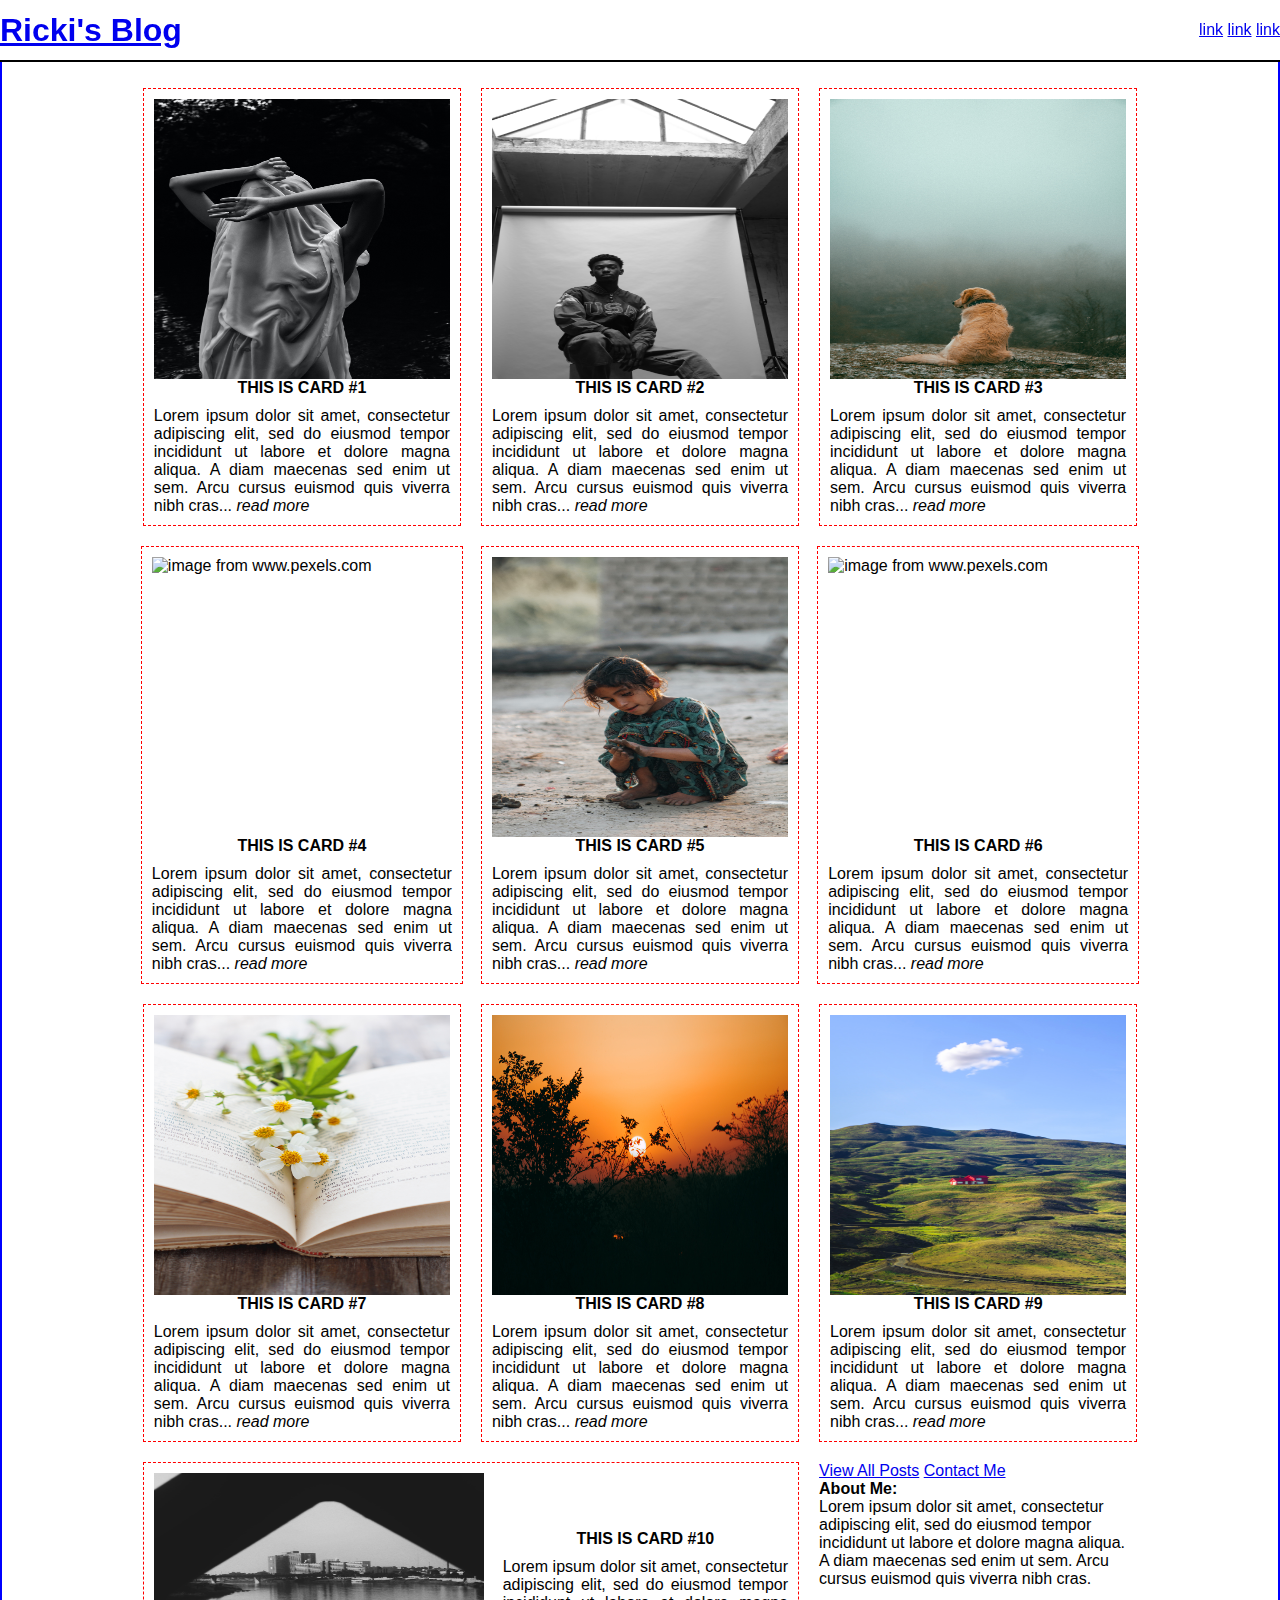
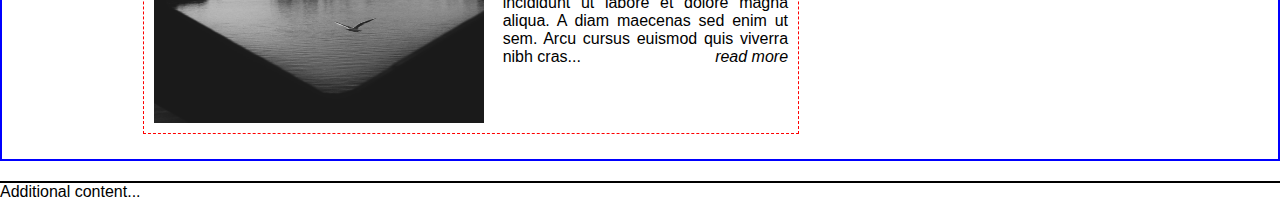
==== index.html @ a2100064 "updated responsive design of home" ====
<!DOCTYPE html>
<html lang="en">
    <head>
        <meta charset="UTF-8">
        <meta name="viewport" content="width=device-width, initial-scale=1.0">
        <title>Home | Ricki's Blog</title>
        <link rel="stylesheet" href="./css/mainStyles.css">
        <link rel="stylesheet" href="./css/homeStyles.css">
    </head>
    <body>
        <div class="top-container">
            <div class="title">
                <h1><a href="#">Ricki's Blog</a></h1>    
            </div>
            <div class="header-links">
                <a href="#">link</a>
                <a href="#">link</a>
                <a href="#">link</a>                
            </div>
        </div>
        <div class="middle-container">
            <div class="blog-cards">
                <div class="card">
                    <img class="card-img" src="./imgs/pexels-img1.jpg" alt="image from www.pexels.com">
                    <p class="card-header">This is card #1</p>
                    <p class="card-description">
                        Lorem ipsum dolor sit amet, consectetur adipiscing elit, 
                        sed do eiusmod tempor incididunt ut labore et dolore magna aliqua. 
                        A diam maecenas sed enim ut sem. Arcu cursus euismod quis viverra nibh cras...
                        <span><a href="./pages/post.html">read more</a></span>
                    </p>
                </div>
                <div class="card">
                    <img class="card-img" src="./imgs/pexels-img2.jpg" alt="image from www.pexels.com">
                    <p class="card-header">This is card #2</p>
                    <p class="card-description">
                        Lorem ipsum dolor sit amet, consectetur adipiscing elit, 
                        sed do eiusmod tempor incididunt ut labore et dolore magna aliqua. 
                        A diam maecenas sed enim ut sem. Arcu cursus euismod quis viverra nibh cras...
                        <span><a href="./pages/post.html">read more</a></span>
                    </p>
                </div>
                <div class="card">
                    <img class="card-img" src="./imgs/pexels-img3.jpg" alt="image from www.pexels.com">
                    <p class="card-header">This is card #3</p>
                    <p class="card-description">
                        Lorem ipsum dolor sit amet, consectetur adipiscing elit, 
                        sed do eiusmod tempor incididunt ut labore et dolore magna aliqua. 
                        A diam maecenas sed enim ut sem. Arcu cursus euismod quis viverra nibh cras...
                        <span><a href="./pages/post.html">read more</a></span>
                    </p>
                </div>
                <div class="card">
                    <img class="card-img" src="./imgs/pexels-img4.jpg" alt="image from www.pexels.com">
                    <p class="card-header">This is card #4</p>
                    <p class="card-description">
                        Lorem ipsum dolor sit amet, consectetur adipiscing elit, 
                        sed do eiusmod tempor incididunt ut labore et dolore magna aliqua. 
                        A diam maecenas sed enim ut sem. Arcu cursus euismod quis viverra nibh cras...
                        <span><a href="./pages/post.html">read more</a></span>
                    </p>
                </div>
                <div class="card">
                    <img class="card-img" src="./imgs/pexels-img5.jpg" alt="image from www.pexels.com">
                    <p class="card-header">This is card #5</p>
                    <p class="card-description">
                        Lorem ipsum dolor sit amet, consectetur adipiscing elit, 
                        sed do eiusmod tempor incididunt ut labore et dolore magna aliqua. 
                        A diam maecenas sed enim ut sem. Arcu cursus euismod quis viverra nibh cras...
                        <span><a href="./pages/post.html">read more</a></span>
                    </p>
                </div>
                <div class="card">
                    <img class="card-img" src="./imgs/pexels-img6.jpg" alt="image from www.pexels.com">
                    <p class="card-header">This is card #6</p>
                    <p class="card-description">
                        Lorem ipsum dolor sit amet, consectetur adipiscing elit, 
                        sed do eiusmod tempor incididunt ut labore et dolore magna aliqua. 
                        A diam maecenas sed enim ut sem. Arcu cursus euismod quis viverra nibh cras...
                        <span><a href="./pages/post.html">read more</a></span>
                    </p>
                </div>
                <div class="card">
                    <img class="card-img" src="./imgs/pexels-img7.jpg" alt="image from www.pexels.com">
                    <p class="card-header">This is card #7</p>
                    <p class="card-description">
                        Lorem ipsum dolor sit amet, consectetur adipiscing elit, 
                        sed do eiusmod tempor incididunt ut labore et dolore magna aliqua. 
                        A diam maecenas sed enim ut sem. Arcu cursus euismod quis viverra nibh cras...
                        <span><a href="./pages/post.html">read more</a></span>
                    </p>
                </div>
                <div class="card">
                    <img class="card-img" src="./imgs/pexels-img8.jpg" alt="image from www.pexels.com">
                    <p class="card-header">This is card #8</p>
                    <p class="card-description">
                        Lorem ipsum dolor sit amet, consectetur adipiscing elit, 
                        sed do eiusmod tempor incididunt ut labore et dolore magna aliqua. 
                        A diam maecenas sed enim ut sem. Arcu cursus euismod quis viverra nibh cras...
                        <span><a href="./pages/post.html">read more</a></span>
                    </p>
                </div>
                <div class="card">
                    <img class="card-img" src="./imgs/pexels-img9.jpg" alt="image from www.pexels.com">
                    <p class="card-header">This is card #9</p>
                    <p class="card-description">
                        Lorem ipsum dolor sit amet, consectetur adipiscing elit, 
                        sed do eiusmod tempor incididunt ut labore et dolore magna aliqua. 
                        A diam maecenas sed enim ut sem. Arcu cursus euismod quis viverra nibh cras...
                        <span><a href="./pages/post.html">read more</a></span>
                    </p>
                </div>
                <div class="card card-ten">
                    <img class="card-img card-img-ten" src="./imgs/pexels-img10.jpg" alt="image from www.pexels.com">
                    <div class="card-ten-content">
                        <p class="card-header">This is card #10</p>
                        <p class="card-description">
                            Lorem ipsum dolor sit amet, consectetur adipiscing elit, 
                            sed do eiusmod tempor incididunt ut labore et dolore magna aliqua. 
                            A diam maecenas sed enim ut sem. Arcu cursus euismod quis viverra nibh cras...
                            <span><a href="./pages/post.html">read more</a></span>
                        </p>
                    </div>
                </div>
                <div class="more-card">
                    <a href="#">View All Posts</a>
                    <a href="#">Contact Me</a>
                    <h4>About Me:</h4>
                    <p class="about">
                        Lorem ipsum dolor sit amet, consectetur adipiscing elit, 
                        sed do eiusmod tempor incididunt ut labore et dolore magna aliqua. 
                        A diam maecenas sed enim ut sem. Arcu cursus euismod quis viverra nibh cras.
                    </p>
                </div>
            </div>
        </div>
        <div class="bottom-container">
            Additional content...
        </div>
    </body>
</html>
---- css/mainStyles.css ----
* {
    margin: 0;
    padding: 0;
    font-family: Verdana, Geneva, Tahoma, sans-serif;
}

.top-container {
    border-bottom: 2px solid black;

    display: flex;
    align-items: center;
    justify-content: space-between;

    width: 100%;
    height: 60px;

    background-color: white;

    position: fixed;
}

.middle-container {
    padding: 60px 0 20px 0;
}

.bottom-container {
    border-top: 2px solid black;
}
---- css/homeStyles.css ----
.blog-cards {
    border: 2px solid blue;

    display: grid;
    grid-template-columns: repeat(3, 1fr);
    justify-items: center;
    gap: 20px;
    padding: 2% 11%;
}

.card {
    border: 1px dashed red;

    padding: 10px;

    display: flex;
    flex-direction: column;
    justify-content: space-around;
    align-items: center;
    /* width: 100%;
    height: 100%; */
    overflow: hidden;
}

.card-img {
    width: 300px;
    height: 280px;
    overflow: hidden;
    max-width: 100%;
}

.card .card-header {
    font-weight: bold;
    text-transform: uppercase;
    text-align: center;
    margin-bottom: 10px;
}

.card .card-description {
    text-align: justify;
}

.card-ten {
    flex-direction: row;
    grid-column: span 2;
    align-items: center;
    justify-content: space-between;

    height: auto;
    padding: 10px;
}

.card-ten-content {
    width: 45%;
    text-align: justify;
}

.card-ten-content .card-description span {
    float: right;
    text-decoration: none;
}

.card .card-description span a:link {
    text-decoration: none;
    font-style: italic;
    color: black;
}

.card .card-description span a:visited {
    color: black;
}

.card .card-description span a:hover {
    color: red;
}

.card-img-ten {
    height: 250px;
    width: 52%;
}

/* MEDIUM */

@media (max-width: 900px) {
    .blog-cards {
        grid-template-columns: repeat(2, 1fr);
    }
    .card-ten {
        grid-column: auto;
        flex-direction: column;
    }
    .card-ten-content {
        width: auto;
    }
    .card-ten-content .card-description span {
        float: none;
    }
    .card-img-ten {
        width: 300px;
        height: 280px;
        overflow: hidden;
        max-width: 100%;
    }
}

/* SMALL */

@media (max-width: 600px) {
    .blog-cards {
        grid-template-columns: 1fr;
    }
}

@media (max-width: 600px) {
    .blog-cards > .card {
        grid-column: span 1;
    }
}
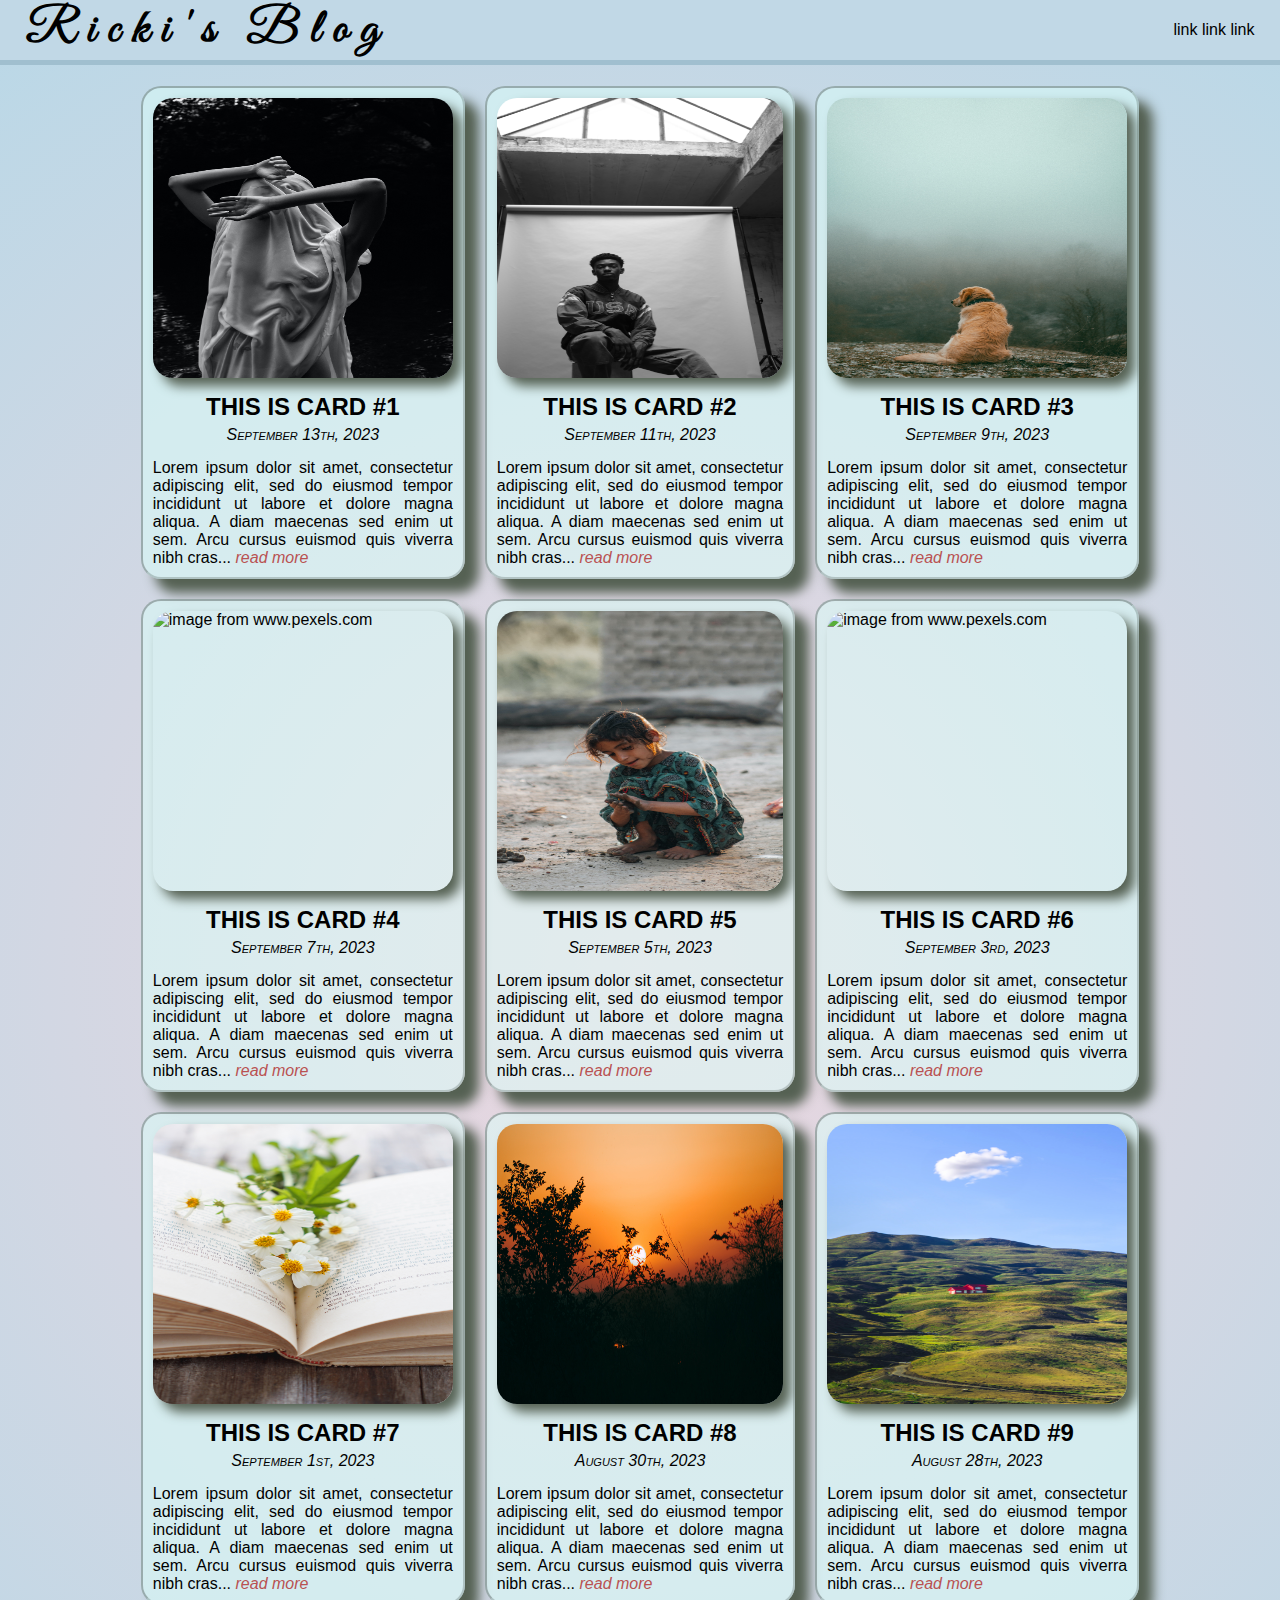
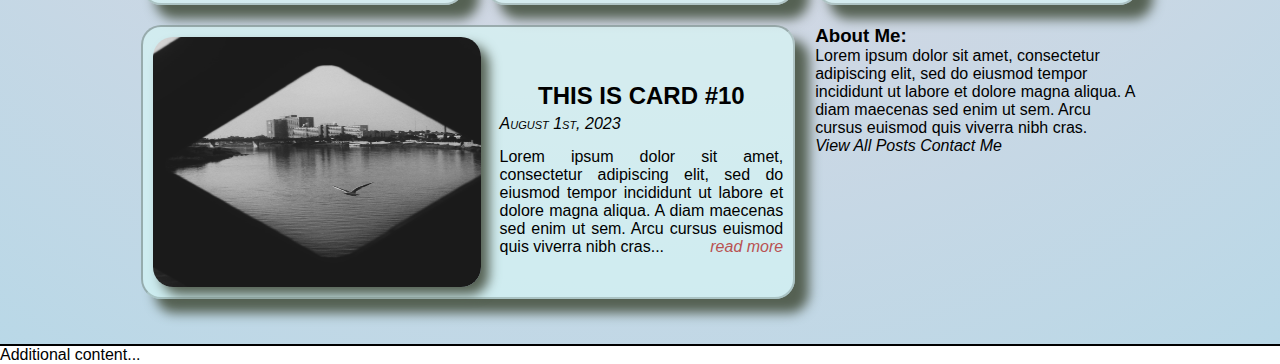
==== commit e094729f: "updated home style" ====
--- a/index.html
+++ b/index.html
@@ -6,6 +6,10 @@
         <title>Home | Ricki's Blog</title>
         <link rel="stylesheet" href="./css/mainStyles.css">
         <link rel="stylesheet" href="./css/homeStyles.css">
+
+        <link rel="preconnect" href="https://fonts.googleapis.com">
+        <link rel="preconnect" href="https://fonts.gstatic.com" crossorigin>
+        <link href="https://fonts.googleapis.com/css2?family=Great+Vibes&family=Handjet:wght@200&display=swap" rel="stylesheet">
     </head>
     <body>
         <div class="top-container">
@@ -22,7 +26,8 @@
             <div class="blog-cards">
                 <div class="card">
                     <img class="card-img" src="./imgs/pexels-img1.jpg" alt="image from www.pexels.com">
-                    <p class="card-header">This is card #1</p>
+                    <h2 class="card-header">This is card #1</h2>
+                    <h3 class="card-date">September 13th, 2023</h3>
                     <p class="card-description">
                         Lorem ipsum dolor sit amet, consectetur adipiscing elit, 
                         sed do eiusmod tempor incididunt ut labore et dolore magna aliqua. 
@@ -32,7 +37,8 @@
                 </div>
                 <div class="card">
                     <img class="card-img" src="./imgs/pexels-img2.jpg" alt="image from www.pexels.com">
-                    <p class="card-header">This is card #2</p>
+                    <h2 class="card-header">This is card #2</h2>
+                    <h3 class="card-date">September 11th, 2023</h3>
                     <p class="card-description">
                         Lorem ipsum dolor sit amet, consectetur adipiscing elit, 
                         sed do eiusmod tempor incididunt ut labore et dolore magna aliqua. 
@@ -42,7 +48,8 @@
                 </div>
                 <div class="card">
                     <img class="card-img" src="./imgs/pexels-img3.jpg" alt="image from www.pexels.com">
-                    <p class="card-header">This is card #3</p>
+                    <h2 class="card-header">This is card #3</h2>
+                    <h3 class="card-date">September 9th, 2023</h3>
                     <p class="card-description">
                         Lorem ipsum dolor sit amet, consectetur adipiscing elit, 
                         sed do eiusmod tempor incididunt ut labore et dolore magna aliqua. 
@@ -52,7 +59,8 @@
                 </div>
                 <div class="card">
                     <img class="card-img" src="./imgs/pexels-img4.jpg" alt="image from www.pexels.com">
-                    <p class="card-header">This is card #4</p>
+                    <h2 class="card-header">This is card #4</h2>
+                    <h3 class="card-date">September 7th, 2023</h3>
                     <p class="card-description">
                         Lorem ipsum dolor sit amet, consectetur adipiscing elit, 
                         sed do eiusmod tempor incididunt ut labore et dolore magna aliqua. 
@@ -62,7 +70,8 @@
                 </div>
                 <div class="card">
                     <img class="card-img" src="./imgs/pexels-img5.jpg" alt="image from www.pexels.com">
-                    <p class="card-header">This is card #5</p>
+                    <h2 class="card-header">This is card #5</h2>
+                    <h3 class="card-date">September 5th, 2023</h3>
                     <p class="card-description">
                         Lorem ipsum dolor sit amet, consectetur adipiscing elit, 
                         sed do eiusmod tempor incididunt ut labore et dolore magna aliqua. 
@@ -72,7 +81,8 @@
                 </div>
                 <div class="card">
                     <img class="card-img" src="./imgs/pexels-img6.jpg" alt="image from www.pexels.com">
-                    <p class="card-header">This is card #6</p>
+                    <h2 class="card-header">This is card #6</h2>
+                    <h3 class="card-date">September 3rd, 2023</h3>
                     <p class="card-description">
                         Lorem ipsum dolor sit amet, consectetur adipiscing elit, 
                         sed do eiusmod tempor incididunt ut labore et dolore magna aliqua. 
@@ -82,7 +92,8 @@
                 </div>
                 <div class="card">
                     <img class="card-img" src="./imgs/pexels-img7.jpg" alt="image from www.pexels.com">
-                    <p class="card-header">This is card #7</p>
+                    <h2 class="card-header">This is card #7</h2>
+                    <h3 class="card-date">September 1st, 2023</h3>
                     <p class="card-description">
                         Lorem ipsum dolor sit amet, consectetur adipiscing elit, 
                         sed do eiusmod tempor incididunt ut labore et dolore magna aliqua. 
@@ -92,7 +103,8 @@
                 </div>
                 <div class="card">
                     <img class="card-img" src="./imgs/pexels-img8.jpg" alt="image from www.pexels.com">
-                    <p class="card-header">This is card #8</p>
+                    <h2 class="card-header">This is card #8</h2>
+                    <h3 class="card-date">August 30th, 2023</h3>
                     <p class="card-description">
                         Lorem ipsum dolor sit amet, consectetur adipiscing elit, 
                         sed do eiusmod tempor incididunt ut labore et dolore magna aliqua. 
@@ -102,7 +114,8 @@
                 </div>
                 <div class="card">
                     <img class="card-img" src="./imgs/pexels-img9.jpg" alt="image from www.pexels.com">
-                    <p class="card-header">This is card #9</p>
+                    <h2 class="card-header">This is card #9</h2>
+                    <h3 class="card-date">August 28th, 2023</h3>
                     <p class="card-description">
                         Lorem ipsum dolor sit amet, consectetur adipiscing elit, 
                         sed do eiusmod tempor incididunt ut labore et dolore magna aliqua. 
@@ -113,7 +126,8 @@
                 <div class="card card-ten">
                     <img class="card-img card-img-ten" src="./imgs/pexels-img10.jpg" alt="image from www.pexels.com">
                     <div class="card-ten-content">
-                        <p class="card-header">This is card #10</p>
+                        <h2 class="card-header">This is card #10</h2>
+                        <h3 class="card-date">August 1st, 2023</h3>
                         <p class="card-description">
                             Lorem ipsum dolor sit amet, consectetur adipiscing elit, 
                             sed do eiusmod tempor incididunt ut labore et dolore magna aliqua. 
@@ -123,14 +137,16 @@
                     </div>
                 </div>
                 <div class="more-card">
-                    <a href="#">View All Posts</a>
-                    <a href="#">Contact Me</a>
-                    <h4>About Me:</h4>
+                    <h3>About Me:</h3>
                     <p class="about">
                         Lorem ipsum dolor sit amet, consectetur adipiscing elit, 
                         sed do eiusmod tempor incididunt ut labore et dolore magna aliqua. 
                         A diam maecenas sed enim ut sem. Arcu cursus euismod quis viverra nibh cras.
                     </p>
+                    <div class="more-btns">
+                        <a href="#">View All Posts</a>
+                        <a href="#">Contact Me</a>                         
+                    </div>
                 </div>
             </div>
         </div>
--- a/css/mainStyles.css
+++ b/css/mainStyles.css
@@ -5,7 +5,7 @@
 }
 
 .top-container {
-    border-bottom: 2px solid black;
+    border-bottom: 5px solid rgb(160 191 207);
 
     display: flex;
     align-items: center;
@@ -14,9 +14,33 @@
     width: 100%;
     height: 60px;
 
-    background-color: white;
+    background-color: rgb(193 216 230);
+    /* background-color: rgb(160 191 207); */
 
     position: fixed;
+}
+
+.top-container a {
+    color: black;
+    text-decoration: none;
+}
+
+.title a {
+    font-family: 'Great Vibes', cursive;
+    letter-spacing: 12px;
+    font-size: 3rem;
+}
+
+.title {
+    margin-left: 2%;
+}
+
+.header-links {
+    margin-right: 2%;
+}
+
+.top-container a:hover {
+    color: red;
 }
 
 .middle-container {
--- a/css/homeStyles.css
+++ b/css/homeStyles.css
@@ -1,6 +1,8 @@
+.middle-container {
+    background: radial-gradient(circle, rgba(236,214,223,1) 0%, rgba(185,216,231,1) 100%);
+}
+
 .blog-cards {
-    border: 2px solid blue;
-
     display: grid;
     grid-template-columns: repeat(3, 1fr);
     justify-items: center;
@@ -9,7 +11,10 @@
 }
 
 .card {
-    border: 1px dashed red;
+    border: 2px inset #4c5b5847;
+    box-shadow: 14px 14px 12px 0px rgb(85, 97, 83);
+    background-color: #dbfff985;
+    border-radius: 20px;
 
     padding: 10px;
 
@@ -19,7 +24,13 @@
     align-items: center;
     /* width: 100%;
     height: 100%; */
-    overflow: hidden;
+
+    transition: 1s;
+}
+
+.card:hover {
+    transform: scale(1.1);
+    z-index: 2;
 }
 
 .card-img {
@@ -27,20 +38,53 @@
     height: 280px;
     overflow: hidden;
     max-width: 100%;
+    border-radius: 20px;
+    box-shadow: 8px 8px 12px 0px rgb(85, 97, 83);
+
+    transition: 1s;
+}
+
+.card-img:hover {
+    transform: scale(1.2);
+    z-index: 2;
 }
 
 .card .card-header {
     font-weight: bold;
     text-transform: uppercase;
     text-align: center;
-    margin-bottom: 10px;
+    margin: 15px 0 5px;
+    font-size: 1.5em;
+}
+
+.card .card-date {
+    font-weight: normal;
+    font-variant: small-caps;
+    margin-bottom: 15px;
+    font-style: italic;
+    font-size: 1em;
 }
 
 .card .card-description {
     text-align: justify;
+
+    transition: 1s;
+}
+
+.card .card-description:hover {
+    transform: scale(1.2);
+    z-index: 2;
+
+    background-color: #4c5b58;
+    border-radius: 5px;
+    color: white;
+
+    padding: 5px;
 }
 
 .card-ten {
+    /* box-shadow: 14px 14px 12px 0px rgb(95, 137, 87); */
+
     flex-direction: row;
     grid-column: span 2;
     align-items: center;
@@ -63,11 +107,11 @@
 .card .card-description span a:link {
     text-decoration: none;
     font-style: italic;
-    color: black;
+    color: rgb(185, 82, 82);
 }
 
 .card .card-description span a:visited {
-    color: black;
+    color: rgb(190, 105, 105);
 }
 
 .card .card-description span a:hover {
@@ -77,6 +121,20 @@
 .card-img-ten {
     height: 250px;
     width: 52%;
+}
+
+.more-card a:link {
+    text-decoration: none;
+    font-style: italic;
+    color: black;
+}
+
+.more-card a:visited {
+    color: black;
+}
+
+.more-card a:hover {
+    color: red;
 }
 
 /* MEDIUM */
@@ -101,6 +159,9 @@
         overflow: hidden;
         max-width: 100%;
     }
+    .more-card {
+        grid-column: span 2;
+    }
 }
 
 /* SMALL */
@@ -109,10 +170,10 @@
     .blog-cards {
         grid-template-columns: 1fr;
     }
-}
-
-@media (max-width: 600px) {
     .blog-cards > .card {
         grid-column: span 1;
     }
+    .more-card {
+        grid-column: span 1;
+    }
 }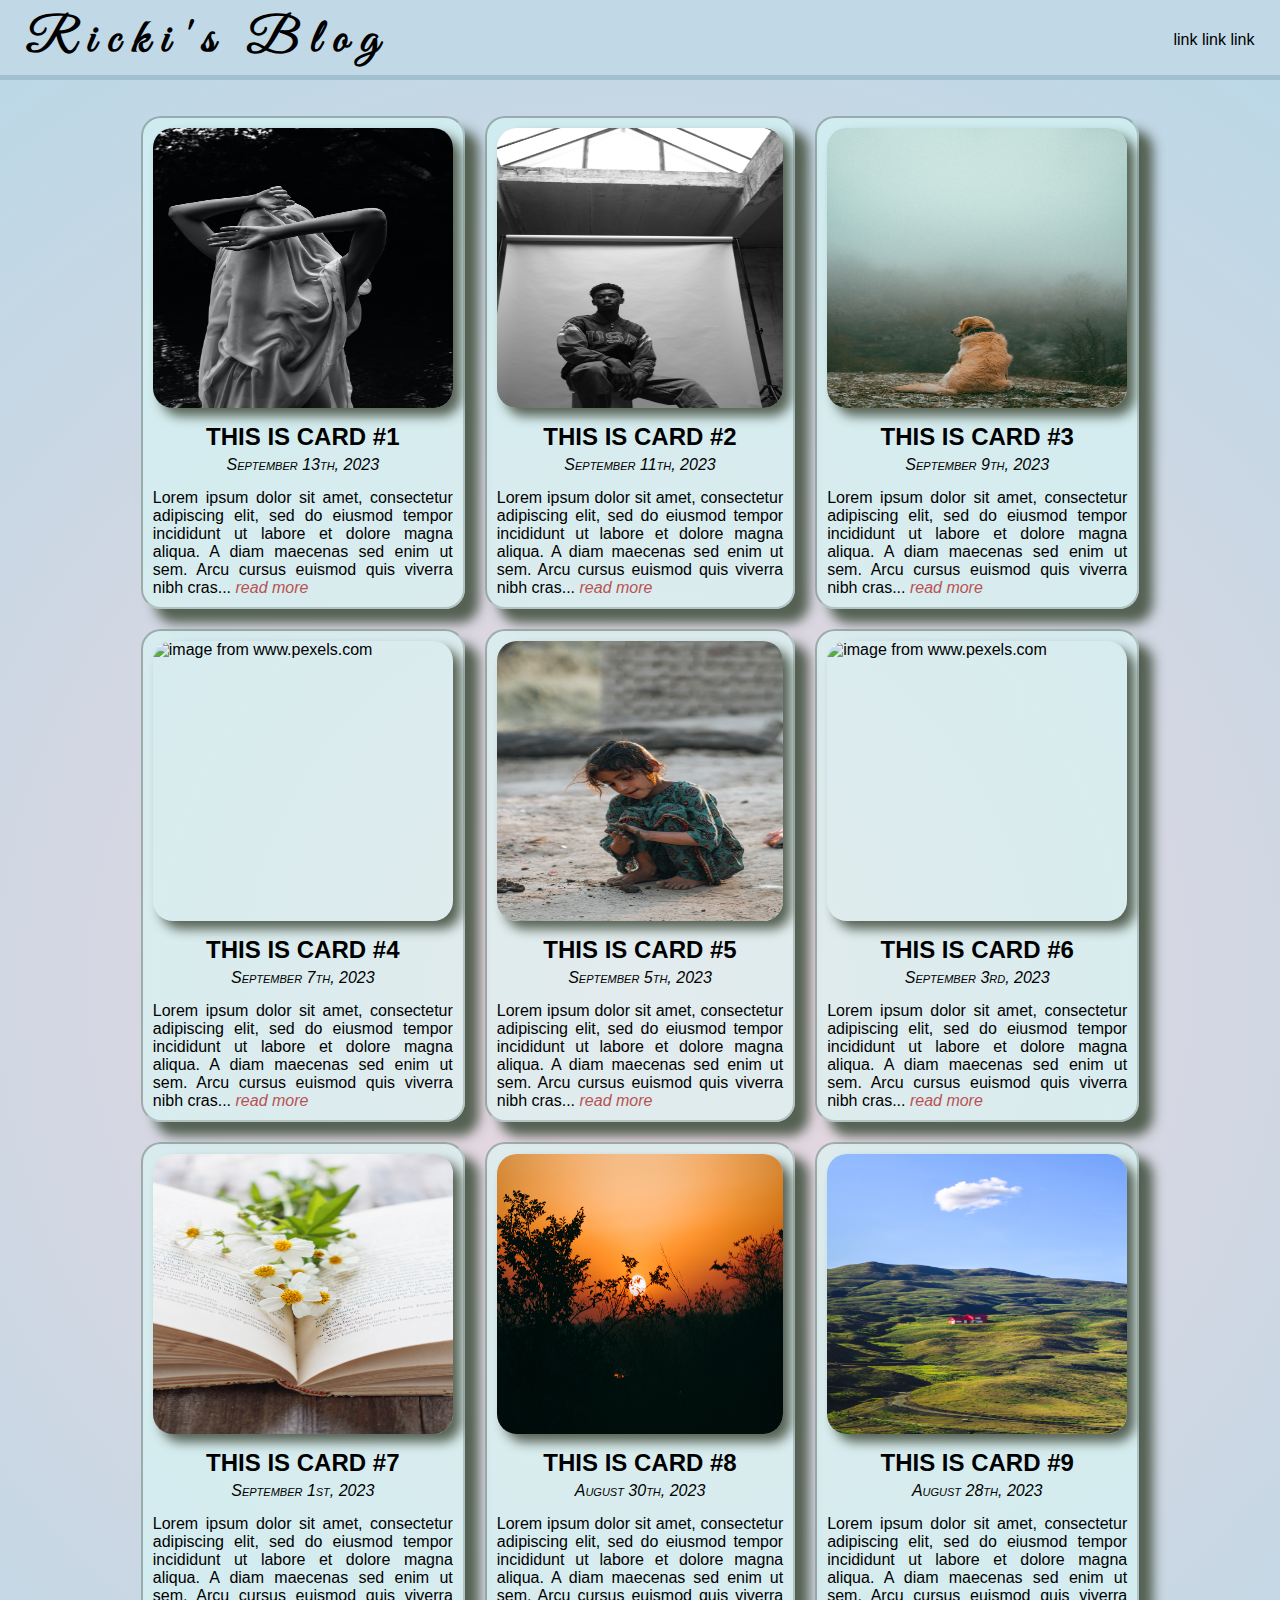
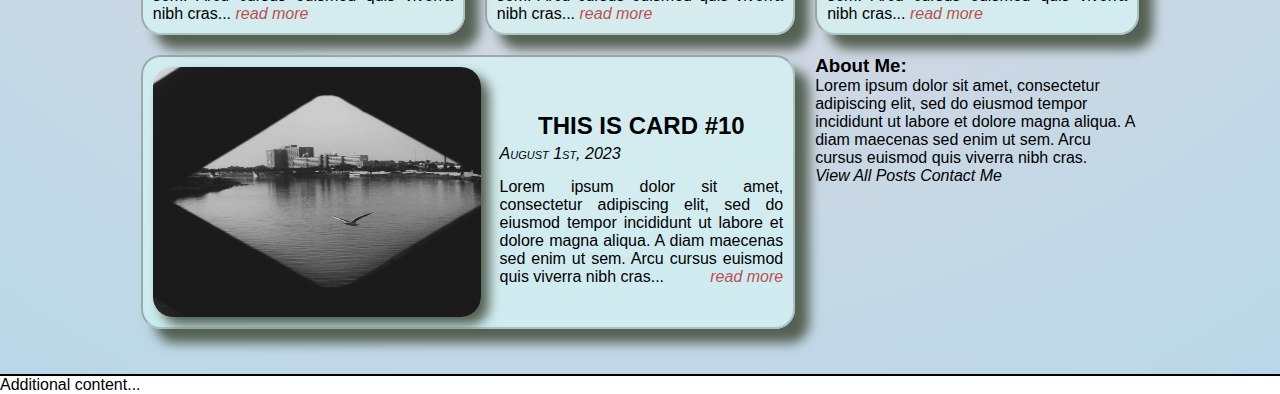
==== commit b09e72c3: "updated home styling" ====
--- a/index.html
+++ b/index.html
@@ -26,7 +26,7 @@
             <div class="blog-cards">
                 <div class="card">
                     <img class="card-img" src="./imgs/pexels-img1.jpg" alt="image from www.pexels.com">
-                    <h2 class="card-header">This is card #1</h2>
+                    <a href="./pages/post.html" class="card-header-link"><h2 class="card-header">This is card #1</h2></a>
                     <h3 class="card-date">September 13th, 2023</h3>
                     <p class="card-description">
                         Lorem ipsum dolor sit amet, consectetur adipiscing elit, 
@@ -37,7 +37,7 @@
                 </div>
                 <div class="card">
                     <img class="card-img" src="./imgs/pexels-img2.jpg" alt="image from www.pexels.com">
-                    <h2 class="card-header">This is card #2</h2>
+                    <a href="./pages/post.html" class="card-header-link"><h2 class="card-header">This is card #2</h2></a>
                     <h3 class="card-date">September 11th, 2023</h3>
                     <p class="card-description">
                         Lorem ipsum dolor sit amet, consectetur adipiscing elit, 
@@ -48,7 +48,7 @@
                 </div>
                 <div class="card">
                     <img class="card-img" src="./imgs/pexels-img3.jpg" alt="image from www.pexels.com">
-                    <h2 class="card-header">This is card #3</h2>
+                    <a href="./pages/post.html" class="card-header-link"><h2 class="card-header">This is card #3</h2></a>
                     <h3 class="card-date">September 9th, 2023</h3>
                     <p class="card-description">
                         Lorem ipsum dolor sit amet, consectetur adipiscing elit, 
@@ -59,7 +59,7 @@
                 </div>
                 <div class="card">
                     <img class="card-img" src="./imgs/pexels-img4.jpg" alt="image from www.pexels.com">
-                    <h2 class="card-header">This is card #4</h2>
+                    <a href="./pages/post.html" class="card-header-link"><h2 class="card-header">This is card #4</h2></a>
                     <h3 class="card-date">September 7th, 2023</h3>
                     <p class="card-description">
                         Lorem ipsum dolor sit amet, consectetur adipiscing elit, 
@@ -70,7 +70,7 @@
                 </div>
                 <div class="card">
                     <img class="card-img" src="./imgs/pexels-img5.jpg" alt="image from www.pexels.com">
-                    <h2 class="card-header">This is card #5</h2>
+                    <a href="./pages/post.html" class="card-header-link"><h2 class="card-header">This is card #5</h2></a>
                     <h3 class="card-date">September 5th, 2023</h3>
                     <p class="card-description">
                         Lorem ipsum dolor sit amet, consectetur adipiscing elit, 
@@ -81,7 +81,7 @@
                 </div>
                 <div class="card">
                     <img class="card-img" src="./imgs/pexels-img6.jpg" alt="image from www.pexels.com">
-                    <h2 class="card-header">This is card #6</h2>
+                    <a href="./pages/post.html" class="card-header-link"><h2 class="card-header">This is card #6</h2></a>
                     <h3 class="card-date">September 3rd, 2023</h3>
                     <p class="card-description">
                         Lorem ipsum dolor sit amet, consectetur adipiscing elit, 
@@ -92,7 +92,7 @@
                 </div>
                 <div class="card">
                     <img class="card-img" src="./imgs/pexels-img7.jpg" alt="image from www.pexels.com">
-                    <h2 class="card-header">This is card #7</h2>
+                    <a href="./pages/post.html" class="card-header-link"><h2 class="card-header">This is card #7</h2></a>
                     <h3 class="card-date">September 1st, 2023</h3>
                     <p class="card-description">
                         Lorem ipsum dolor sit amet, consectetur adipiscing elit, 
@@ -103,7 +103,7 @@
                 </div>
                 <div class="card">
                     <img class="card-img" src="./imgs/pexels-img8.jpg" alt="image from www.pexels.com">
-                    <h2 class="card-header">This is card #8</h2>
+                    <a href="./pages/post.html" class="card-header-link"><h2 class="card-header">This is card #8</h2></a>
                     <h3 class="card-date">August 30th, 2023</h3>
                     <p class="card-description">
                         Lorem ipsum dolor sit amet, consectetur adipiscing elit, 
@@ -114,7 +114,7 @@
                 </div>
                 <div class="card">
                     <img class="card-img" src="./imgs/pexels-img9.jpg" alt="image from www.pexels.com">
-                    <h2 class="card-header">This is card #9</h2>
+                    <a href="./pages/post.html" class="card-header-link"><h2 class="card-header">This is card #9</h2></a>
                     <h3 class="card-date">August 28th, 2023</h3>
                     <p class="card-description">
                         Lorem ipsum dolor sit amet, consectetur adipiscing elit, 
@@ -126,7 +126,7 @@
                 <div class="card card-ten">
                     <img class="card-img card-img-ten" src="./imgs/pexels-img10.jpg" alt="image from www.pexels.com">
                     <div class="card-ten-content">
-                        <h2 class="card-header">This is card #10</h2>
+                        <a href="./pages/post.html" class="card-header-link"><h2 class="card-header">This is card #10</h2></a>
                         <h3 class="card-date">August 1st, 2023</h3>
                         <p class="card-description">
                             Lorem ipsum dolor sit amet, consectetur adipiscing elit, 
--- a/css/mainStyles.css
+++ b/css/mainStyles.css
@@ -13,9 +13,9 @@
 
     width: 100%;
     height: 60px;
+    padding: 10px 0 5px;
 
     background-color: rgb(193 216 230);
-    /* background-color: rgb(160 191 207); */
 
     position: fixed;
 }
@@ -44,9 +44,16 @@
 }
 
 .middle-container {
-    padding: 60px 0 20px 0;
+    background: radial-gradient(circle, rgba(236,214,223,1) 0%, rgba(185,216,231,1) 100%);
+    padding: 90px 0 20px 0;
 }
 
 .bottom-container {
     border-top: 2px solid black;
+}
+
+@media (max-width: 500px) {
+    .title a {
+        font-size: 100%;
+    }
 }--- a/css/homeStyles.css
+++ b/css/homeStyles.css
@@ -1,7 +1,3 @@
-.middle-container {
-    background: radial-gradient(circle, rgba(236,214,223,1) 0%, rgba(185,216,231,1) 100%);
-}
-
 .blog-cards {
     display: grid;
     grid-template-columns: repeat(3, 1fr);
@@ -55,6 +51,19 @@
     text-align: center;
     margin: 15px 0 5px;
     font-size: 1.5em;
+}
+
+.card .card-header-link {
+    text-decoration: none;
+    color: black;
+}
+
+.card .card-header-link:visited {
+    color: black;
+}
+
+.card .card-header-link:hover {
+    color: #4c5b58;
 }
 
 .card .card-date {
@@ -118,6 +127,14 @@
     color: red;
 }
 
+.card .card-description:hover span a {
+    color: #dbfff985;
+}
+
+.card .card-description:hover span a:hover {
+    color: black;
+}
+
 .card-img-ten {
     height: 250px;
     width: 52%;
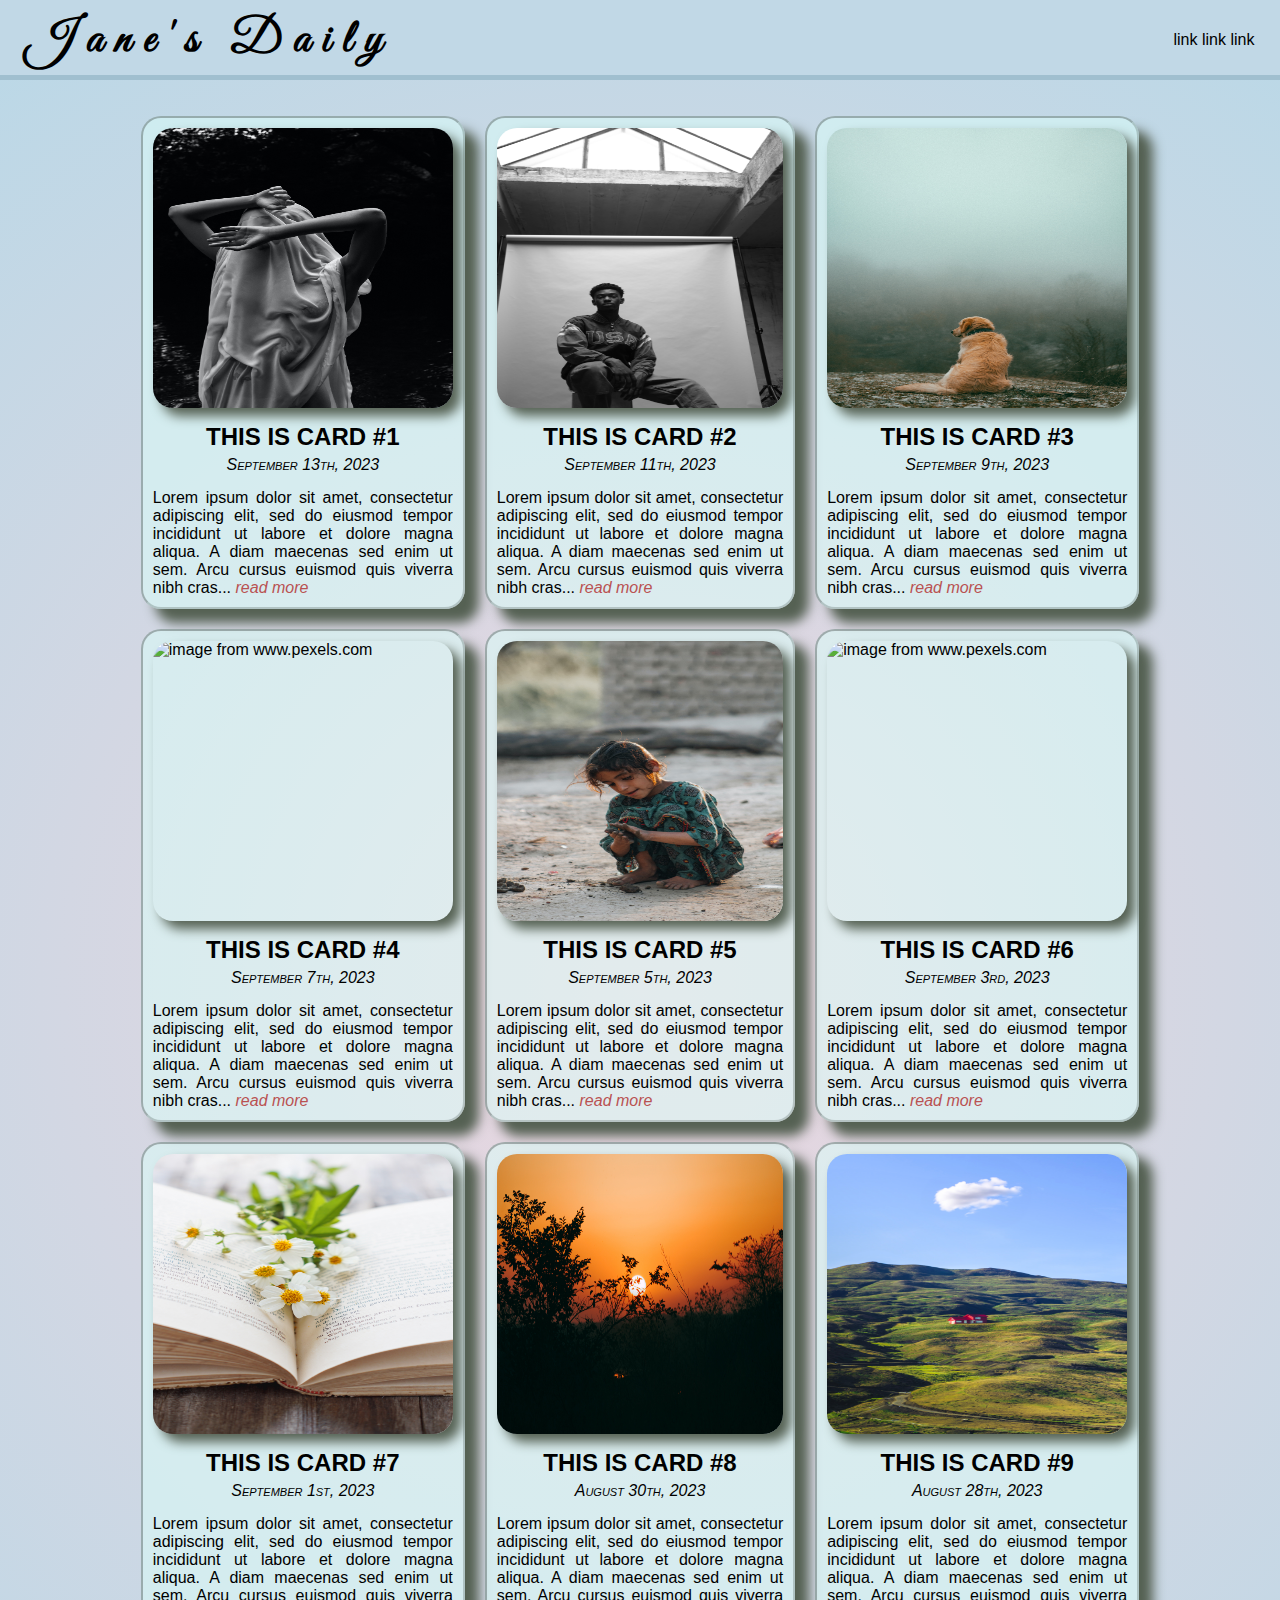
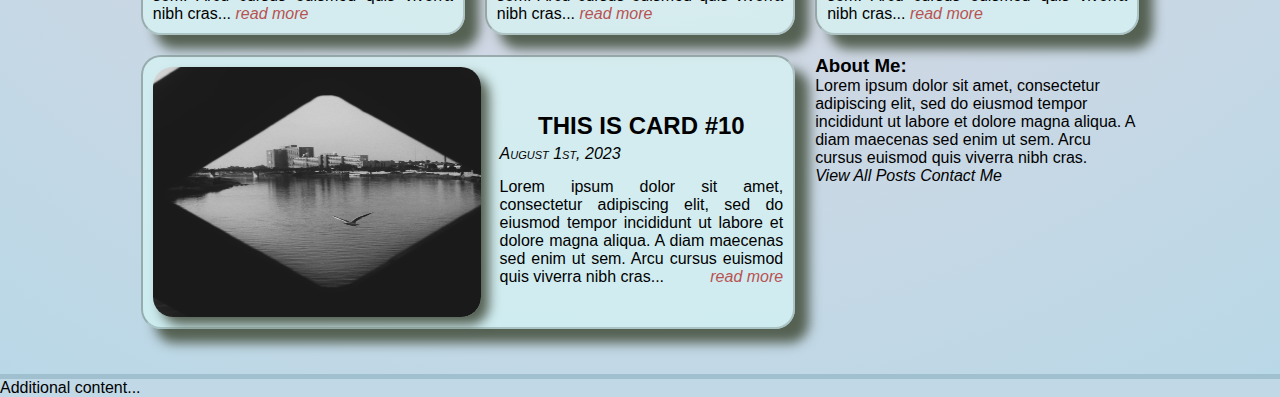
==== commit ec5cfc6f: "updated post" ====
--- a/index.html
+++ b/index.html
@@ -3,23 +3,19 @@
     <head>
         <meta charset="UTF-8">
         <meta name="viewport" content="width=device-width, initial-scale=1.0">
-        <title>Home | Ricki's Blog</title>
+        <title>Home | Jane's Daily</title>
         <link rel="stylesheet" href="./css/mainStyles.css">
         <link rel="stylesheet" href="./css/homeStyles.css">
-
-        <link rel="preconnect" href="https://fonts.googleapis.com">
-        <link rel="preconnect" href="https://fonts.gstatic.com" crossorigin>
-        <link href="https://fonts.googleapis.com/css2?family=Great+Vibes&family=Handjet:wght@200&display=swap" rel="stylesheet">
     </head>
     <body>
         <div class="top-container">
             <div class="title">
-                <h1><a href="#">Ricki's Blog</a></h1>    
+                <h1><a href="#">Jane's Daily</a></h1>    
             </div>
             <div class="header-links">
                 <a href="#">link</a>
                 <a href="#">link</a>
-                <a href="#">link</a>                
+                <a href="#">link</a>
             </div>
         </div>
         <div class="middle-container">
@@ -145,7 +141,7 @@
                     </p>
                     <div class="more-btns">
                         <a href="#">View All Posts</a>
-                        <a href="#">Contact Me</a>                         
+                        <a href="#">Contact Me</a>
                     </div>
                 </div>
             </div>
--- a/css/mainStyles.css
+++ b/css/mainStyles.css
@@ -1,3 +1,5 @@
+@import url('https://fonts.googleapis.com/css2?family=Great+Vibes&display=swap');
+
 * {
     margin: 0;
     padding: 0;
@@ -49,7 +51,8 @@
 }
 
 .bottom-container {
-    border-top: 2px solid black;
+    border-top: 5px solid rgb(160 191 207);
+    background-color: rgb(193 216 230);
 }
 
 @media (max-width: 500px) {
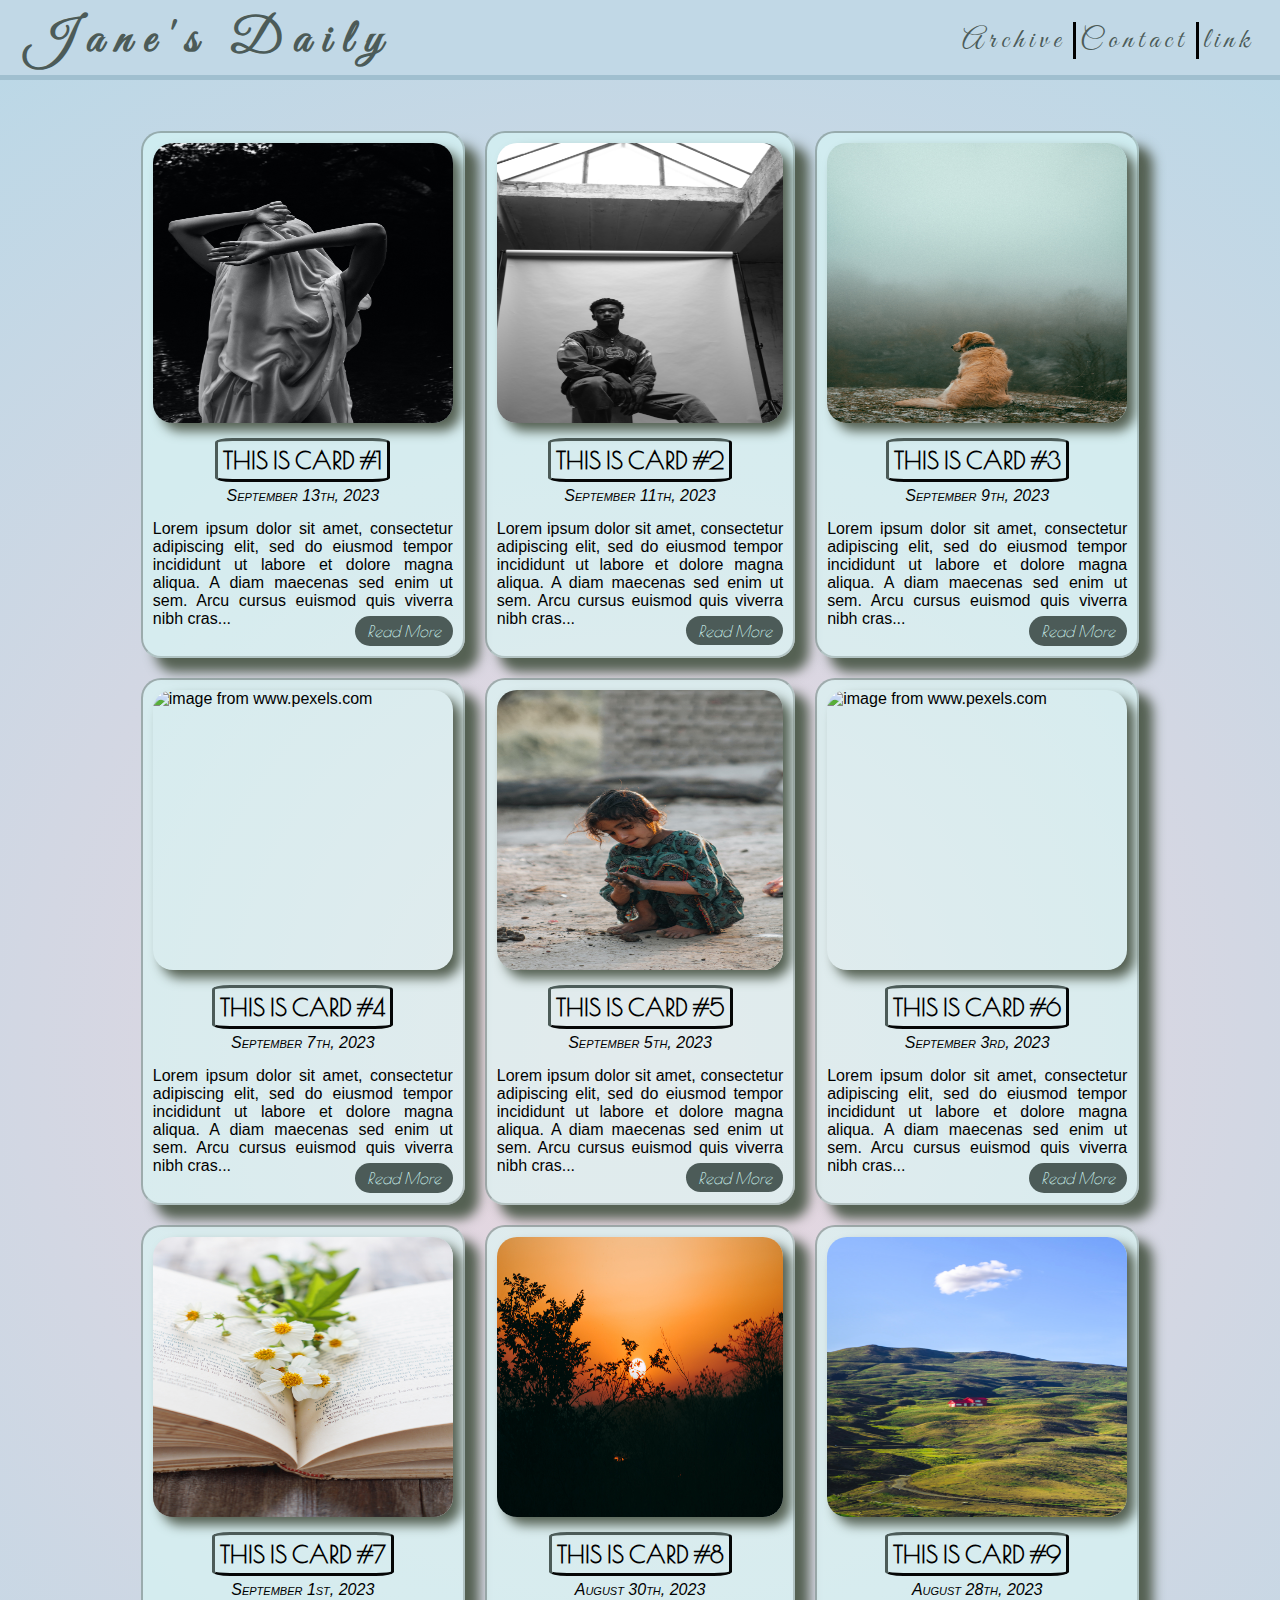
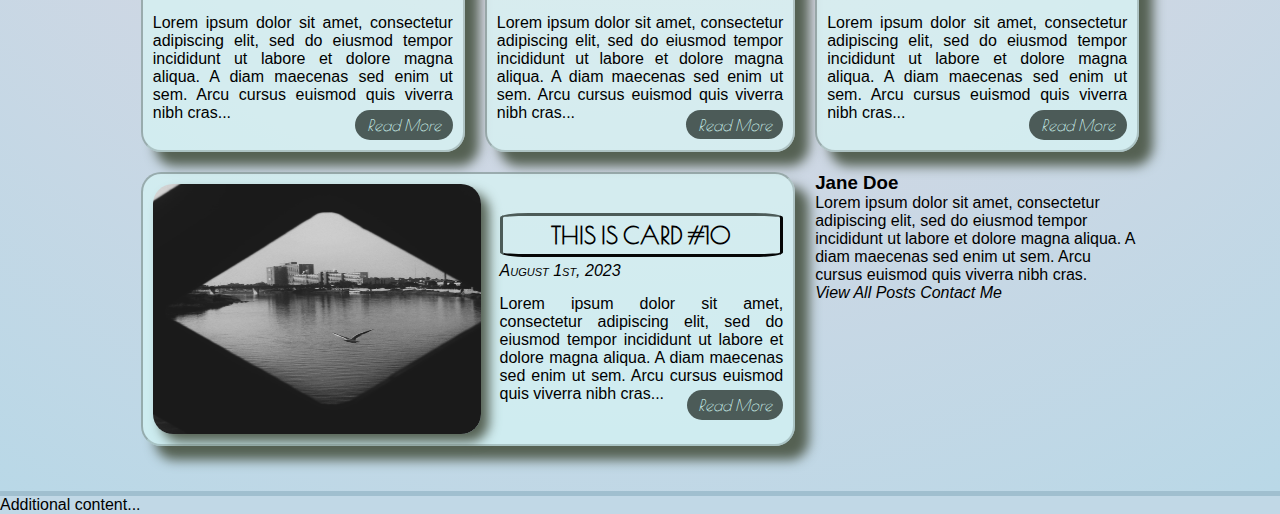
==== commit f928e194: "added buttons and styling" ====
--- a/index.html
+++ b/index.html
@@ -13,8 +13,8 @@
                 <h1><a href="#">Jane's Daily</a></h1>    
             </div>
             <div class="header-links">
-                <a href="#">link</a>
-                <a href="#">link</a>
+                <a href="#" class="nav-link-divide">Archive</a>
+                <a href="#" class="nav-link-divide">Contact</a>
                 <a href="#">link</a>
             </div>
         </div>
@@ -28,7 +28,7 @@
                         Lorem ipsum dolor sit amet, consectetur adipiscing elit, 
                         sed do eiusmod tempor incididunt ut labore et dolore magna aliqua. 
                         A diam maecenas sed enim ut sem. Arcu cursus euismod quis viverra nibh cras...
-                        <span><a href="./pages/post.html">read more</a></span>
+                        <button class="post-btn"><a href="./pages/post.html">read more</a></button>
                     </p>
                 </div>
                 <div class="card">
@@ -39,7 +39,7 @@
                         Lorem ipsum dolor sit amet, consectetur adipiscing elit, 
                         sed do eiusmod tempor incididunt ut labore et dolore magna aliqua. 
                         A diam maecenas sed enim ut sem. Arcu cursus euismod quis viverra nibh cras...
-                        <span><a href="./pages/post.html">read more</a></span>
+                        <button class="post-btn"><a href="./pages/post.html">read more</a></button>
                     </p>
                 </div>
                 <div class="card">
@@ -50,7 +50,7 @@
                         Lorem ipsum dolor sit amet, consectetur adipiscing elit, 
                         sed do eiusmod tempor incididunt ut labore et dolore magna aliqua. 
                         A diam maecenas sed enim ut sem. Arcu cursus euismod quis viverra nibh cras...
-                        <span><a href="./pages/post.html">read more</a></span>
+                        <button class="post-btn"><a href="./pages/post.html">read more</a></button>
                     </p>
                 </div>
                 <div class="card">
@@ -61,7 +61,7 @@
                         Lorem ipsum dolor sit amet, consectetur adipiscing elit, 
                         sed do eiusmod tempor incididunt ut labore et dolore magna aliqua. 
                         A diam maecenas sed enim ut sem. Arcu cursus euismod quis viverra nibh cras...
-                        <span><a href="./pages/post.html">read more</a></span>
+                        <button class="post-btn"><a href="./pages/post.html">read more</a></button>
                     </p>
                 </div>
                 <div class="card">
@@ -72,7 +72,7 @@
                         Lorem ipsum dolor sit amet, consectetur adipiscing elit, 
                         sed do eiusmod tempor incididunt ut labore et dolore magna aliqua. 
                         A diam maecenas sed enim ut sem. Arcu cursus euismod quis viverra nibh cras...
-                        <span><a href="./pages/post.html">read more</a></span>
+                        <button class="post-btn"><a href="./pages/post.html">read more</a></button>
                     </p>
                 </div>
                 <div class="card">
@@ -83,7 +83,7 @@
                         Lorem ipsum dolor sit amet, consectetur adipiscing elit, 
                         sed do eiusmod tempor incididunt ut labore et dolore magna aliqua. 
                         A diam maecenas sed enim ut sem. Arcu cursus euismod quis viverra nibh cras...
-                        <span><a href="./pages/post.html">read more</a></span>
+                        <button class="post-btn"><a href="./pages/post.html">read more</a></button>
                     </p>
                 </div>
                 <div class="card">
@@ -94,7 +94,7 @@
                         Lorem ipsum dolor sit amet, consectetur adipiscing elit, 
                         sed do eiusmod tempor incididunt ut labore et dolore magna aliqua. 
                         A diam maecenas sed enim ut sem. Arcu cursus euismod quis viverra nibh cras...
-                        <span><a href="./pages/post.html">read more</a></span>
+                        <button class="post-btn"><a href="./pages/post.html">read more</a></button>
                     </p>
                 </div>
                 <div class="card">
@@ -105,7 +105,7 @@
                         Lorem ipsum dolor sit amet, consectetur adipiscing elit, 
                         sed do eiusmod tempor incididunt ut labore et dolore magna aliqua. 
                         A diam maecenas sed enim ut sem. Arcu cursus euismod quis viverra nibh cras...
-                        <span><a href="./pages/post.html">read more</a></span>
+                        <button class="post-btn"><a href="./pages/post.html">read more</a></button>
                     </p>
                 </div>
                 <div class="card">
@@ -116,7 +116,7 @@
                         Lorem ipsum dolor sit amet, consectetur adipiscing elit, 
                         sed do eiusmod tempor incididunt ut labore et dolore magna aliqua. 
                         A diam maecenas sed enim ut sem. Arcu cursus euismod quis viverra nibh cras...
-                        <span><a href="./pages/post.html">read more</a></span>
+                        <button class="post-btn"><a href="./pages/post.html">read more</a></button>
                     </p>
                 </div>
                 <div class="card card-ten">
@@ -128,12 +128,12 @@
                             Lorem ipsum dolor sit amet, consectetur adipiscing elit, 
                             sed do eiusmod tempor incididunt ut labore et dolore magna aliqua. 
                             A diam maecenas sed enim ut sem. Arcu cursus euismod quis viverra nibh cras...
-                            <span><a href="./pages/post.html">read more</a></span>
+                            <button class="post-btn"><a href="./pages/post.html">read more</a></button>
                         </p>
                     </div>
                 </div>
                 <div class="more-card">
-                    <h3>About Me:</h3>
+                    <h3>Jane Doe</h3>
                     <p class="about">
                         Lorem ipsum dolor sit amet, consectetur adipiscing elit, 
                         sed do eiusmod tempor incididunt ut labore et dolore magna aliqua. 
--- a/css/mainStyles.css
+++ b/css/mainStyles.css
@@ -20,10 +20,11 @@
     background-color: rgb(193 216 230);
 
     position: fixed;
+    z-index: 5;
 }
 
 .top-container a {
-    color: black;
+    color: #4c5b58;
     text-decoration: none;
 }
 
@@ -41,13 +42,24 @@
     margin-right: 2%;
 }
 
+.header-links a {
+    font-family: 'Great Vibes', cursive;
+    letter-spacing: 5px;
+    font-size: 1.8rem;
+}
+
+.nav-link-divide {
+    border-right: 3px solid black;
+    padding-right: 8px;
+}
+
 .top-container a:hover {
-    color: red;
+    color: rgb(190, 105, 105);
 }
 
 .middle-container {
     background: radial-gradient(circle, rgba(236,214,223,1) 0%, rgba(185,216,231,1) 100%);
-    padding: 90px 0 20px 0;
+    padding: 105px 0 20px 0;
 }
 
 .bottom-container {
--- a/css/homeStyles.css
+++ b/css/homeStyles.css
@@ -1,3 +1,5 @@
+@import url('https://fonts.googleapis.com/css2?family=Poiret+One&display=swap');
+
 .blog-cards {
     display: grid;
     grid-template-columns: repeat(3, 1fr);
@@ -51,6 +53,10 @@
     text-align: center;
     margin: 15px 0 5px;
     font-size: 1.5em;
+    font-family: 'Poiret One';
+    border: 3px outset #4c5b58;
+    border-radius: 10%;
+    padding: 5px;
 }
 
 .card .card-header-link {
@@ -108,30 +114,47 @@
     text-align: justify;
 }
 
-.card-ten-content .card-description span {
+.card-ten-content .card-description .post-btn {
     float: right;
     text-decoration: none;
 }
 
-.card .card-description span a:link {
+.card .card-description .post-btn a {
     text-decoration: none;
     font-style: italic;
-    color: rgb(185, 82, 82);
-}
-
-.card .card-description span a:visited {
-    color: rgb(190, 105, 105);
-}
-
-.card .card-description span a:hover {
-    color: red;
-}
-
-.card .card-description:hover span a {
+    color: #dbfff9;
+    font-family: 'Poiret One';
+    font-size: 1rem;
+    text-transform: capitalize;
+}
+
+.card .card-description .post-btn {
+    background-color: #4c5b58;
+    border: none;
+    border-radius: 20px;
+    float: right;
+
+    padding: 2% 4%;
+    margin-top: 2%;
+}
+
+.card .card-description .post-btn:hover {
+    background-color: #dbfff985;
+}
+
+.card .card-description .post-btn a:visited {
     color: #dbfff985;
 }
 
-.card .card-description:hover span a:hover {
+.card .card-description:hover .post-btn {
+    background-color: #dbfff985;
+}
+
+.card .card-description:hover .post-btn a {
+    color: white;
+}
+
+.card .card-description:hover .post-btn a:hover {
     color: black;
 }
 
@@ -151,7 +174,7 @@
 }
 
 .more-card a:hover {
-    color: red;
+    color: rgb(190, 105, 105);
 }
 
 /* MEDIUM */
@@ -167,7 +190,7 @@
     .card-ten-content {
         width: auto;
     }
-    .card-ten-content .card-description span {
+    .card-ten-content .card-description .post-btn {
         float: none;
     }
     .card-img-ten {
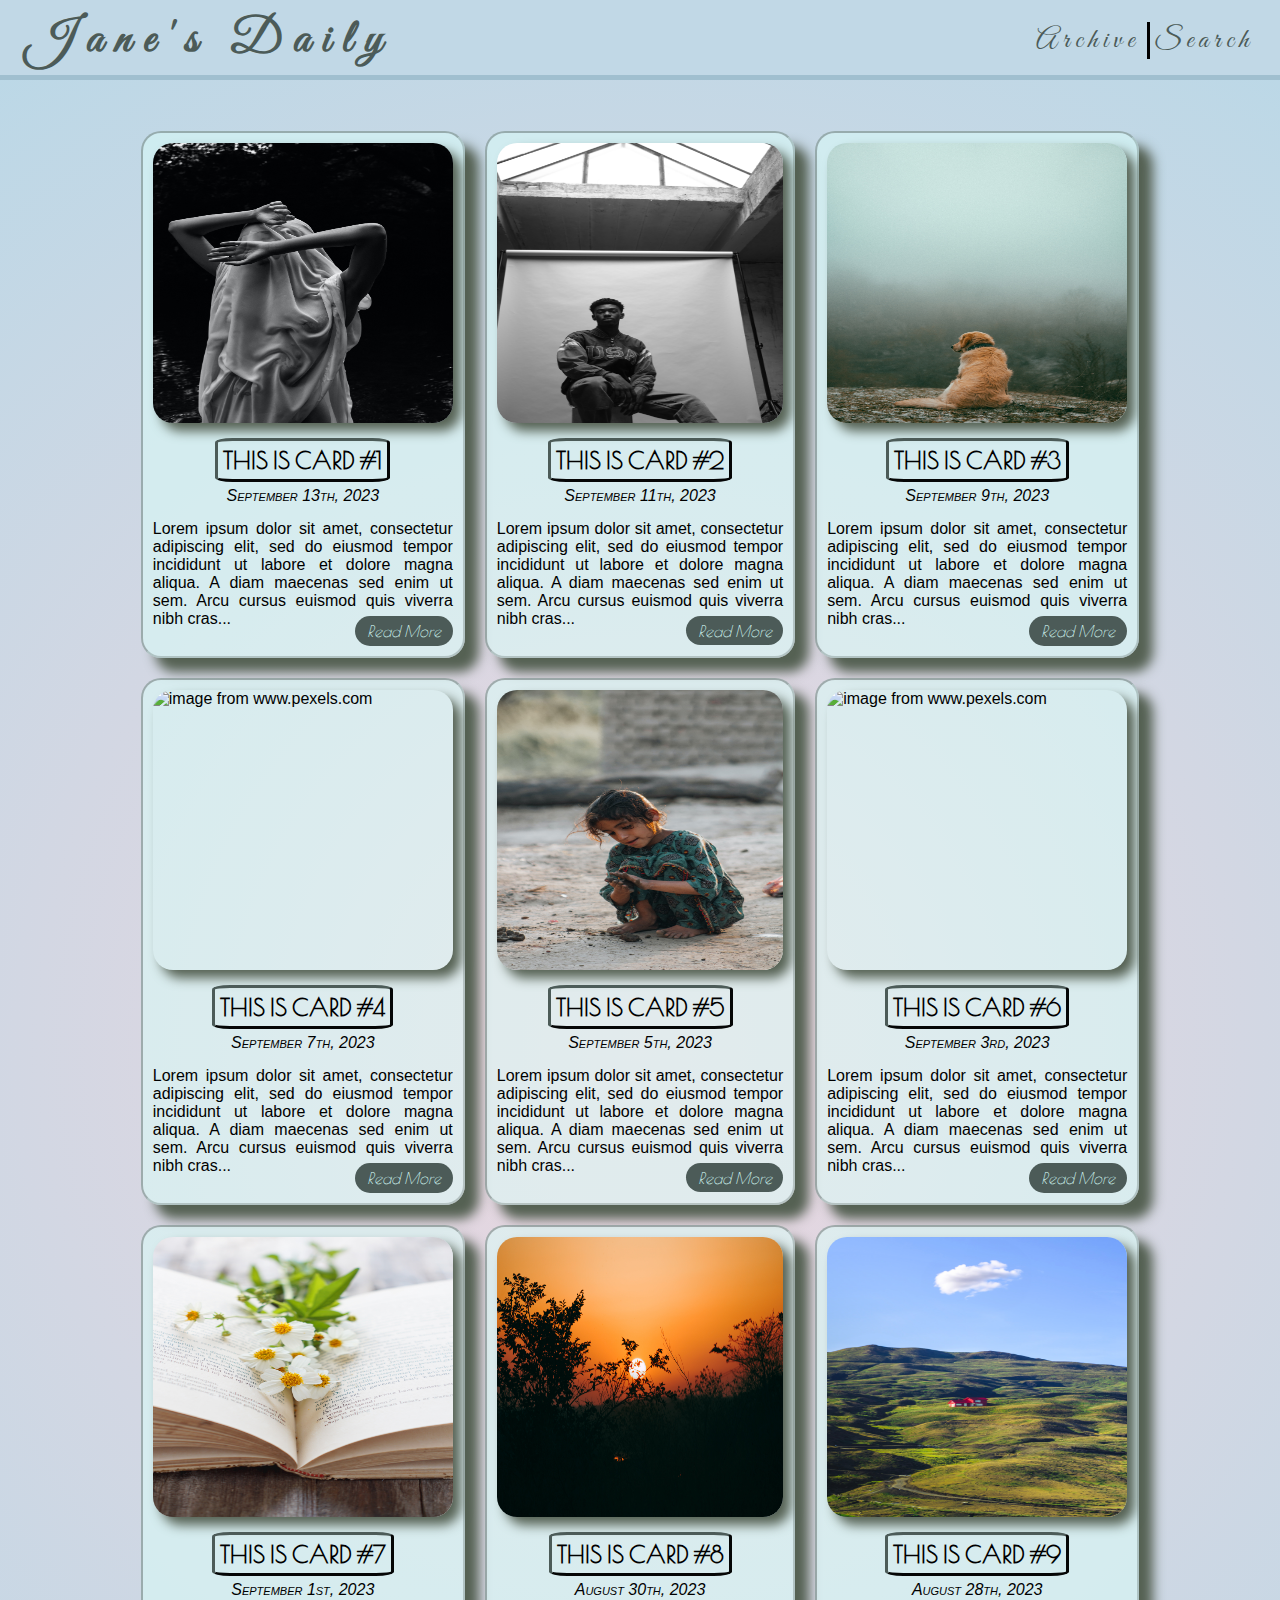
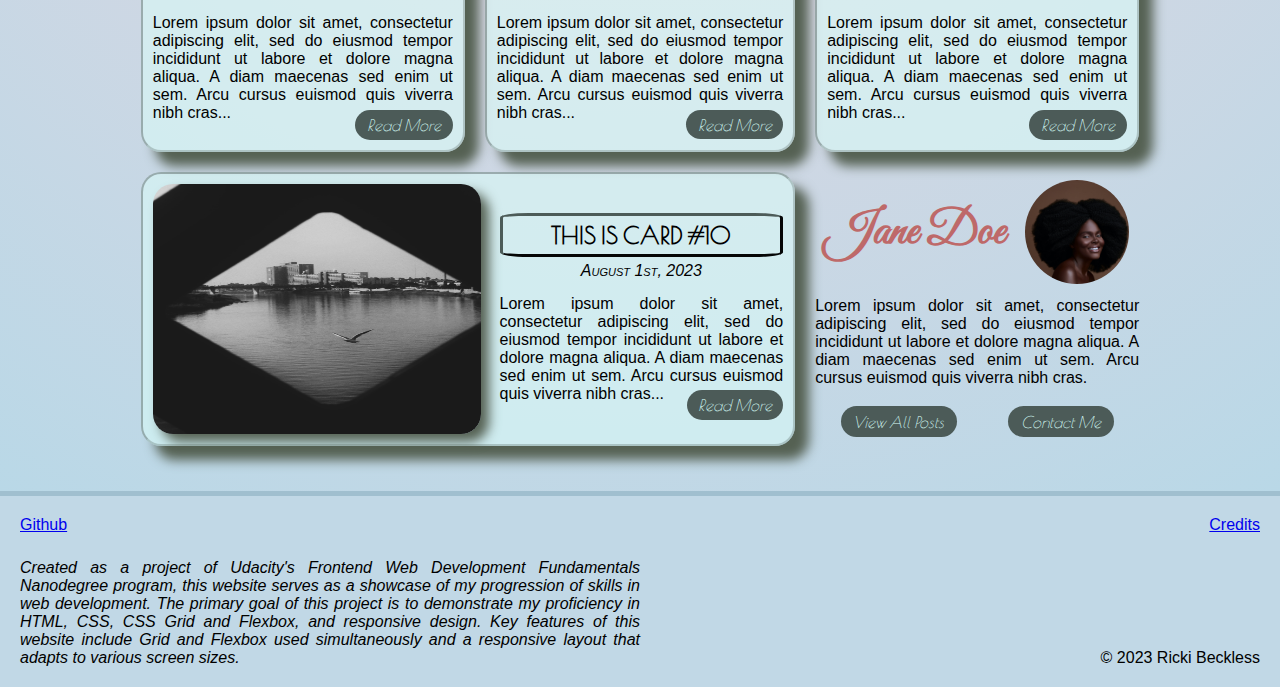
==== commit e535d0a6: "added credits and styling" ====
--- a/index.html
+++ b/index.html
@@ -6,16 +6,19 @@
         <title>Home | Jane's Daily</title>
         <link rel="stylesheet" href="./css/mainStyles.css">
         <link rel="stylesheet" href="./css/homeStyles.css">
+        <link rel="apple-touch-icon" sizes="180x180" href="./imgs/favicons/apple-touch-icon.png">
+        <link rel="icon" type="image/png" sizes="32x32" href="./imgs/favicons/favicon-32x32.png">
+        <link rel="icon" type="image/png" sizes="16x16" href="./imgs/favicons/favicon-16x16.png">
+        <link rel="manifest" href="./imgs/favicons/site.webmanifest">
     </head>
     <body>
         <div class="top-container">
             <div class="title">
-                <h1><a href="#">Jane's Daily</a></h1>    
+                <h1><a href="#">Jane's Daily</a></h1>
             </div>
             <div class="header-links">
                 <a href="#" class="nav-link-divide">Archive</a>
-                <a href="#" class="nav-link-divide">Contact</a>
-                <a href="#">link</a>
+                <a href="#">Search</a>
             </div>
         </div>
         <div class="middle-container">
@@ -133,21 +136,38 @@
                     </div>
                 </div>
                 <div class="more-card">
-                    <h3>Jane Doe</h3>
+                    <h3>
+                        Jane Doe
+                        <img src="./imgs/pexels-abel-kayode-10850673.jpg" alt="picture of black woman with afro" class="more-img">
+                    </h3>
                     <p class="about">
                         Lorem ipsum dolor sit amet, consectetur adipiscing elit, 
                         sed do eiusmod tempor incididunt ut labore et dolore magna aliqua. 
                         A diam maecenas sed enim ut sem. Arcu cursus euismod quis viverra nibh cras.
                     </p>
                     <div class="more-btns">
-                        <a href="#">View All Posts</a>
-                        <a href="#">Contact Me</a>
+                        <button class="post-btn"><a href="#">View All Posts</a></button>
+                        <button class="post-btn"><a href="#">Contact Me</a></button>
                     </div>
                 </div>
             </div>
         </div>
         <div class="bottom-container">
-            Additional content...
+            <div class="b-right">
+                <div class="about-blog">
+                    <a href="https://github.com/rickibeckless" class="social github-link">Github</a>
+                    <p>
+                        Created as a project of Udacity's Frontend Web Development Fundamentals Nanodegree program, 
+                        this website serves as a showcase of my progression of skills in web development. The primary goal of this 
+                        project is to demonstrate my proficiency in HTML, CSS, CSS Grid and Flexbox, and responsive design.
+                        Key features of this website include Grid and Flexbox used simultaneously and a responsive layout that adapts to various screen sizes.
+                    </p>
+                </div>
+            </div>            
+            <div class="b-left">
+                <a href="./pages/sources.html" class="sources">Credits</a>
+                <p class="copyright">&copy; 2023 Ricki Beckless</p>
+            </div>
         </div>
     </body>
 </html>--- a/css/mainStyles.css
+++ b/css/mainStyles.css
@@ -5,6 +5,8 @@
     padding: 0;
     font-family: Verdana, Geneva, Tahoma, sans-serif;
 }
+
+/* TOP CONTAINER */
 
 .top-container {
     border-bottom: 5px solid rgb(160 191 207);
@@ -57,18 +59,59 @@
     color: rgb(190, 105, 105);
 }
 
+/* MIDDLE CONTAINER */
+
 .middle-container {
     background: radial-gradient(circle, rgba(236,214,223,1) 0%, rgba(185,216,231,1) 100%);
     padding: 105px 0 20px 0;
 }
 
+/* BOTTOM CONTAINER */
+
 .bottom-container {
+    display: grid;
+    grid-template-columns: repeat(2, 1fr);
+    justify-items: center;
+
     border-top: 5px solid rgb(160 191 207);
     background-color: rgb(193 216 230);
+
+    padding: 20px;
 }
+
+.b-right, .b-left {
+    display: flex;
+    flex-wrap: wrap;
+    align-content: flex-end;
+    flex-direction: column;
+    justify-content: space-between;
+    
+    width: 100%;    
+}
+
+.social {
+    display: flex;
+    text-align: left;
+    margin-bottom: 4%;
+}
+
+.about-blog p {
+    width: 100%;
+    font-style: italic;
+    text-align: justify;
+}
+
+.sources {
+    text-align: right;
+}
+
+/* RESPONSIVE */
 
 @media (max-width: 500px) {
     .title a {
         font-size: 100%;
     }
+    .bottom-container {
+        grid-template-columns: 1fr;
+    }
 }--- a/css/homeStyles.css
+++ b/css/homeStyles.css
@@ -1,4 +1,5 @@
 @import url('https://fonts.googleapis.com/css2?family=Poiret+One&display=swap');
+@import url('https://fonts.googleapis.com/css2?family=Great+Vibes&display=swap');
 
 .blog-cards {
     display: grid;
@@ -78,6 +79,7 @@
     margin-bottom: 15px;
     font-style: italic;
     font-size: 1em;
+    text-align: center;
 }
 
 .card .card-description {
@@ -111,15 +113,9 @@
 
 .card-ten-content {
     width: 45%;
-    text-align: justify;
-}
-
-.card-ten-content .card-description .post-btn {
-    float: right;
-    text-decoration: none;
-}
-
-.card .card-description .post-btn a {
+}
+
+.post-btn a {
     text-decoration: none;
     font-style: italic;
     color: #dbfff9;
@@ -128,21 +124,22 @@
     text-transform: capitalize;
 }
 
-.card .card-description .post-btn {
+.post-btn {
     background-color: #4c5b58;
     border: none;
     border-radius: 20px;
     float: right;
+    text-decoration: none;
 
     padding: 2% 4%;
     margin-top: 2%;
 }
 
-.card .card-description .post-btn:hover {
+.post-btn:hover {
     background-color: #dbfff985;
 }
 
-.card .card-description .post-btn a:visited {
+.post-btn a:visited {
     color: #dbfff985;
 }
 
@@ -163,18 +160,57 @@
     width: 52%;
 }
 
+.more-card {
+    display: flex;
+    flex-direction: column;
+    justify-content: center;    
+}
+
+.more-card h3 {
+    display: flex;
+    align-items: center;
+    justify-content: space-around;
+
+    text-align: center;
+    font-family: 'Great Vibes', cursive;
+    font-size: 3rem;
+    color: rgb(190, 105, 105);
+}
+
+.more-img {
+    width: 32%;
+    height: 100%;
+    float: right;
+
+    border-radius: 50%;
+}
+
+.about {
+    text-align: justify;
+    margin: 4% 0;
+}
+
+.more-btns .post-btn:hover a {
+    color: black;
+}
+
+.more-btns {
+    display: flex;
+    justify-content: space-around;
+}
+
 .more-card a:link {
     text-decoration: none;
     font-style: italic;
-    color: black;
+    color: #dbfff9;
 }
 
 .more-card a:visited {
-    color: black;
+    color: #dbfff9;
 }
 
 .more-card a:hover {
-    color: rgb(190, 105, 105);
+    color: black;
 }
 
 /* MEDIUM */
@@ -189,9 +225,6 @@
     }
     .card-ten-content {
         width: auto;
-    }
-    .card-ten-content .card-description .post-btn {
-        float: none;
     }
     .card-img-ten {
         width: 300px;
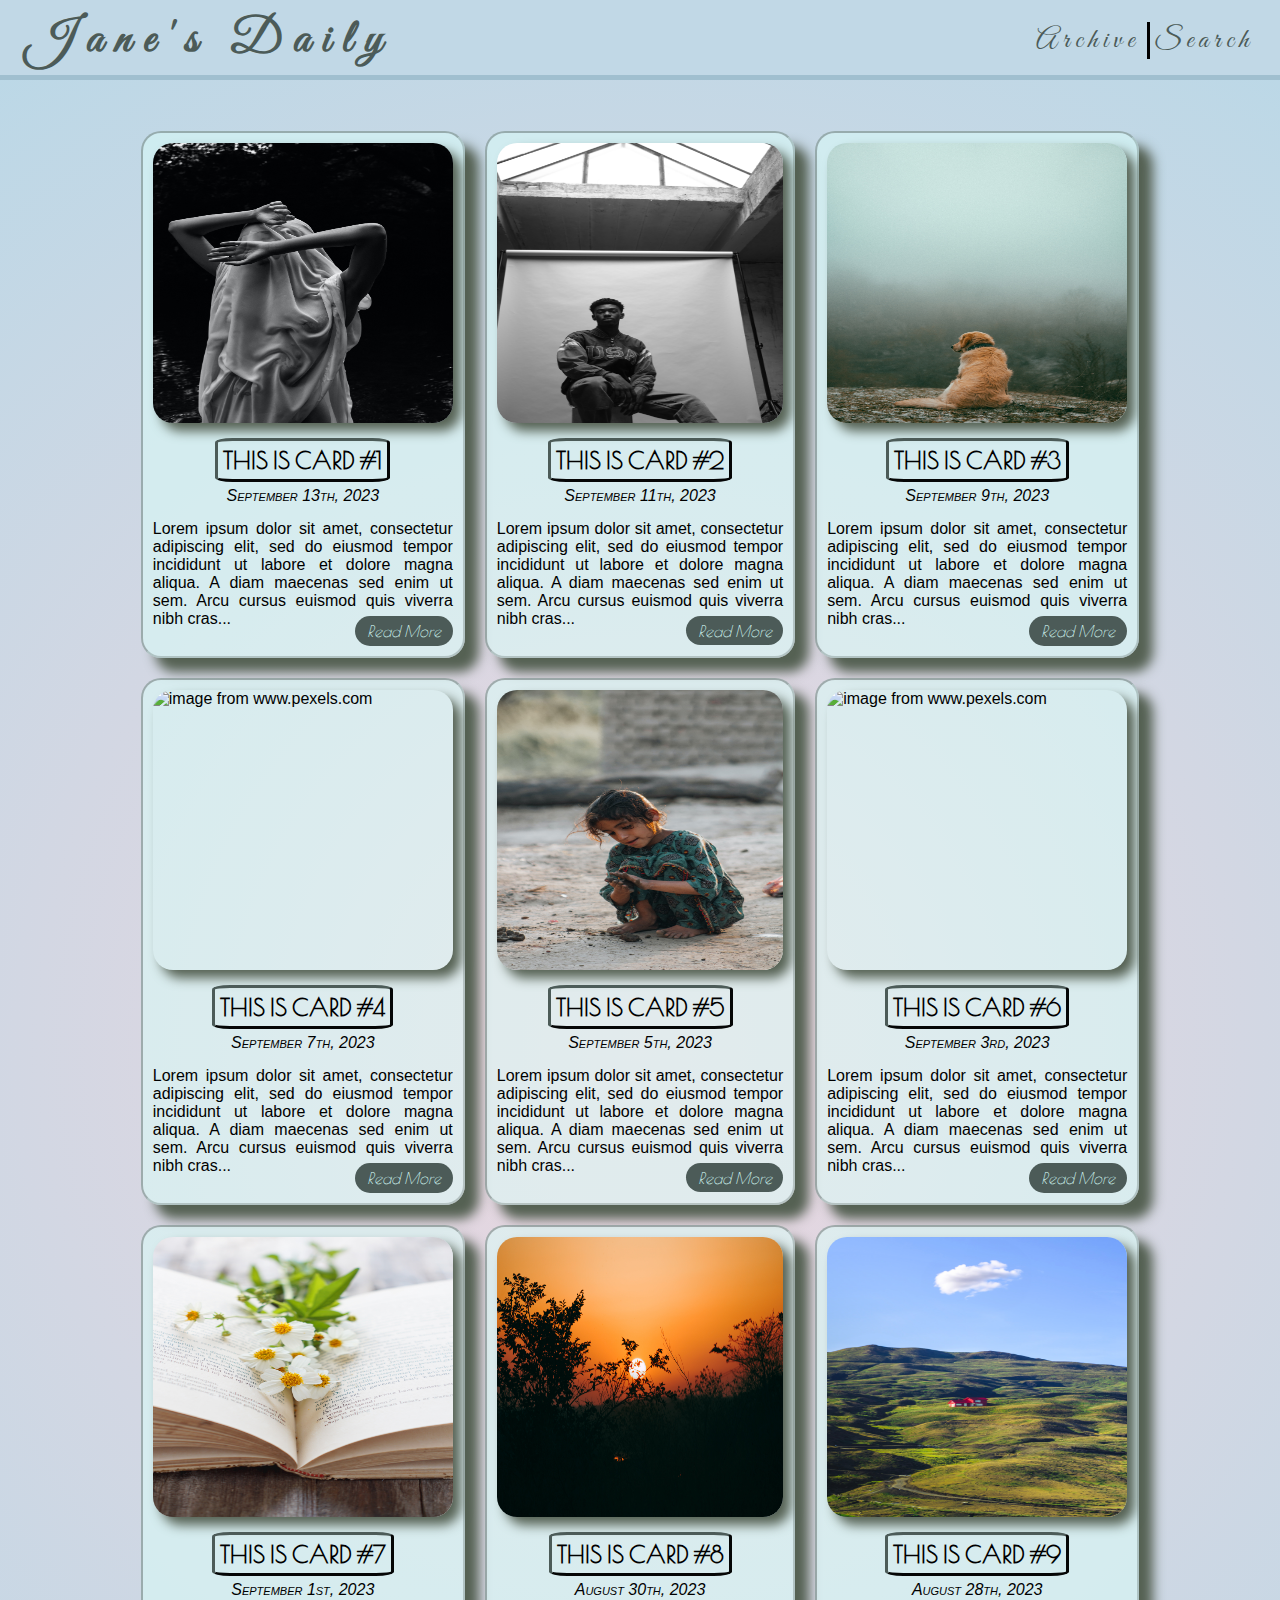
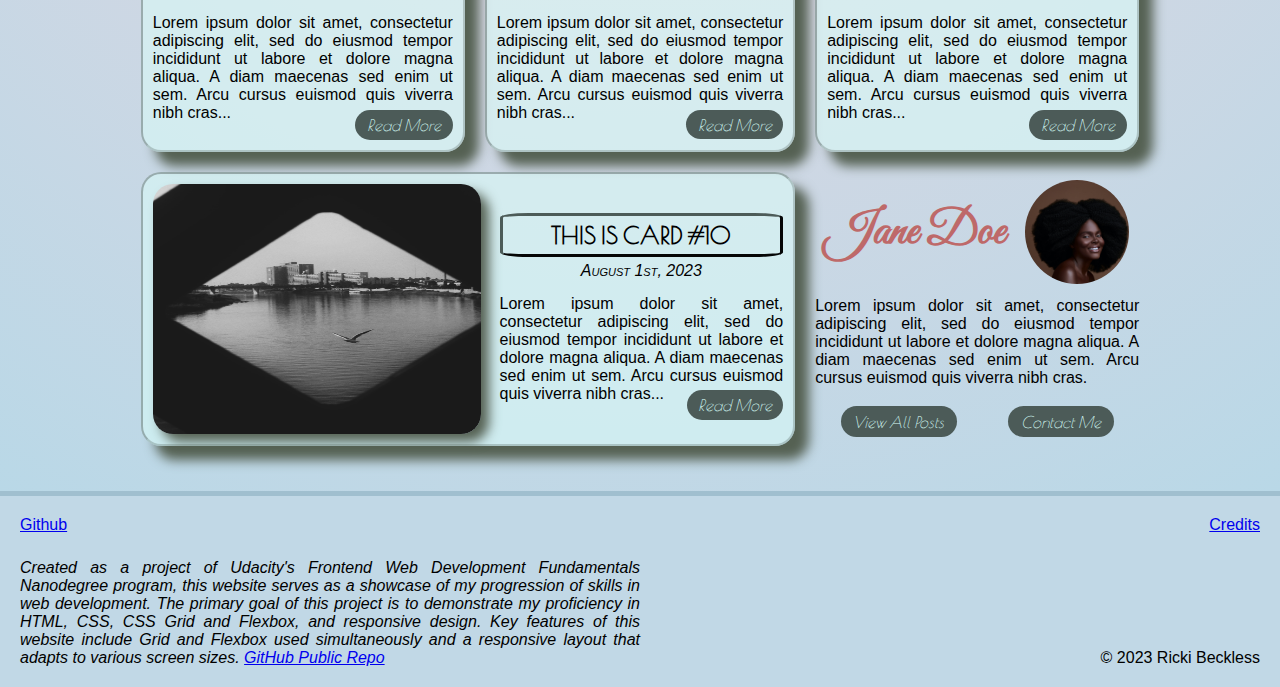
==== commit 549c1c8c: "cleaned up" ====
--- a/index.html
+++ b/index.html
@@ -161,9 +161,10 @@
                         this website serves as a showcase of my progression of skills in web development. The primary goal of this 
                         project is to demonstrate my proficiency in HTML, CSS, CSS Grid and Flexbox, and responsive design.
                         Key features of this website include Grid and Flexbox used simultaneously and a responsive layout that adapts to various screen sizes.
+                        <a href="https://github.com/rickibeckless/BlogSite">GitHub Public Repo</a>
                     </p>
                 </div>
-            </div>            
+            </div>
             <div class="b-left">
                 <a href="./pages/sources.html" class="sources">Credits</a>
                 <p class="copyright">&copy; 2023 Ricki Beckless</p>
--- a/css/mainStyles.css
+++ b/css/mainStyles.css
@@ -111,6 +111,7 @@
     .title a {
         font-size: 100%;
     }
+    
     .bottom-container {
         grid-template-columns: 1fr;
     }
--- a/css/homeStyles.css
+++ b/css/homeStyles.css
@@ -21,8 +21,6 @@
     flex-direction: column;
     justify-content: space-around;
     align-items: center;
-    /* width: 100%;
-    height: 100%; */
 
     transition: 1s;
 }
@@ -100,8 +98,6 @@
 }
 
 .card-ten {
-    /* box-shadow: 14px 14px 12px 0px rgb(95, 137, 87); */
-
     flex-direction: row;
     grid-column: span 2;
     align-items: center;
@@ -163,7 +159,7 @@
 .more-card {
     display: flex;
     flex-direction: column;
-    justify-content: center;    
+    justify-content: center;
 }
 
 .more-card h3 {
@@ -219,19 +215,23 @@
     .blog-cards {
         grid-template-columns: repeat(2, 1fr);
     }
+    
     .card-ten {
         grid-column: auto;
         flex-direction: column;
     }
+
     .card-ten-content {
         width: auto;
     }
+
     .card-img-ten {
         width: 300px;
         height: 280px;
         overflow: hidden;
         max-width: 100%;
     }
+
     .more-card {
         grid-column: span 2;
     }
@@ -243,9 +243,11 @@
     .blog-cards {
         grid-template-columns: 1fr;
     }
+
     .blog-cards > .card {
         grid-column: span 1;
     }
+
     .more-card {
         grid-column: span 1;
     }
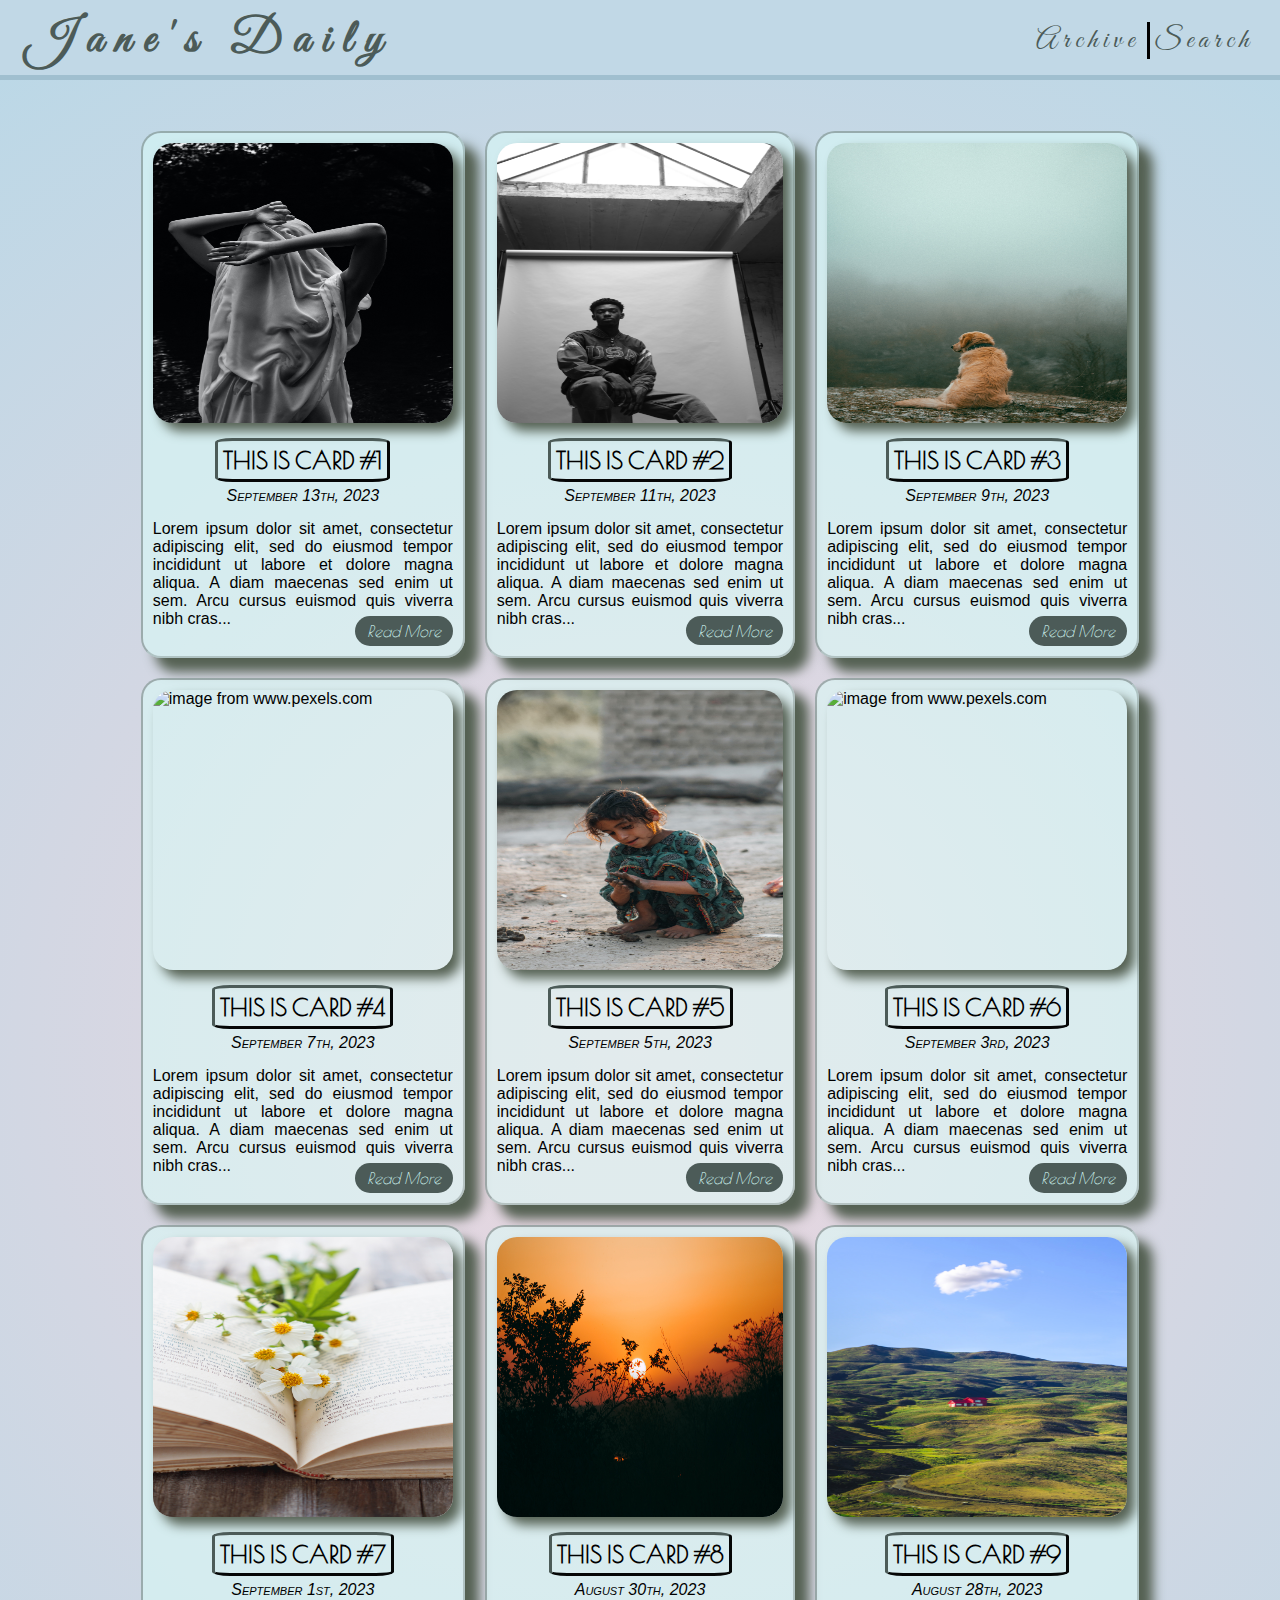
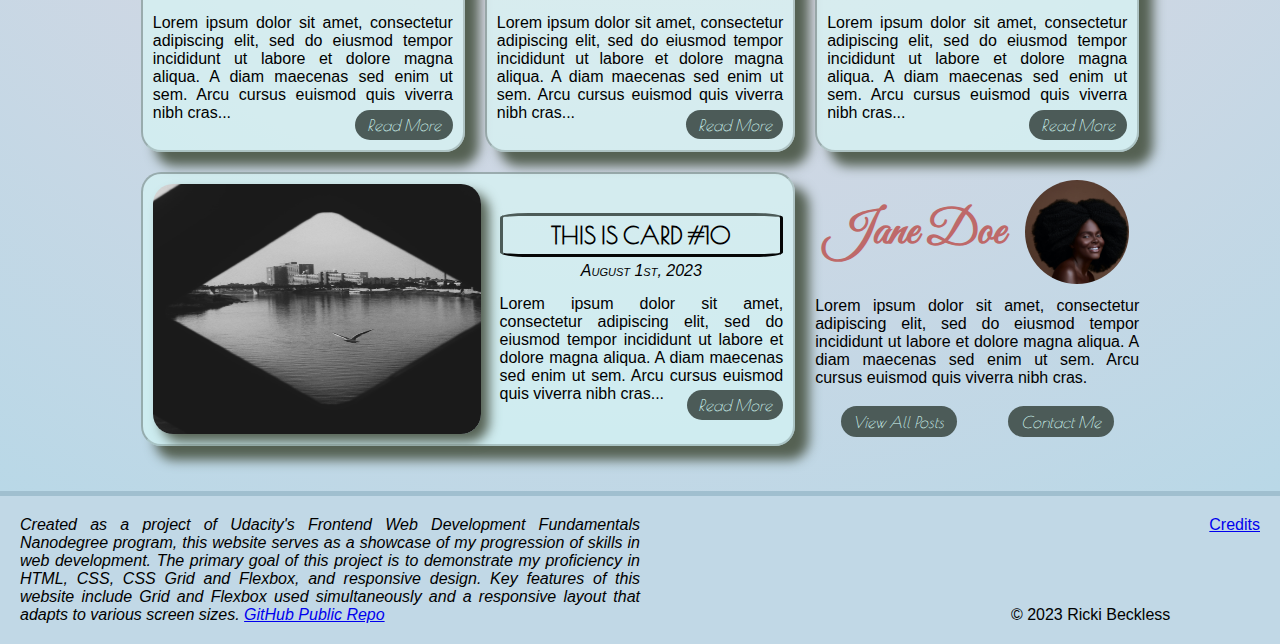
==== commit 725641b3: "added icons and styling" ====
--- a/index.html
+++ b/index.html
@@ -10,6 +10,7 @@
         <link rel="icon" type="image/png" sizes="32x32" href="./imgs/favicons/favicon-32x32.png">
         <link rel="icon" type="image/png" sizes="16x16" href="./imgs/favicons/favicon-16x16.png">
         <link rel="manifest" href="./imgs/favicons/site.webmanifest">
+        <script src="https://kit.fontawesome.com/6fdb255b28.js" crossorigin="anonymous"></script>
     </head>
     <body>
         <div class="top-container">
@@ -147,7 +148,7 @@
                     </p>
                     <div class="more-btns">
                         <button class="post-btn"><a href="#">View All Posts</a></button>
-                        <button class="post-btn"><a href="#">Contact Me</a></button>
+                        <button class="post-btn"><a href="./pages/post.html#contact-am">Contact Me</a></button>
                     </div>
                 </div>
             </div>
@@ -155,7 +156,6 @@
         <div class="bottom-container">
             <div class="b-right">
                 <div class="about-blog">
-                    <a href="https://github.com/rickibeckless" class="social github-link">Github</a>
                     <p>
                         Created as a project of Udacity's Frontend Web Development Fundamentals Nanodegree program, 
                         this website serves as a showcase of my progression of skills in web development. The primary goal of this 
@@ -167,7 +167,12 @@
             </div>
             <div class="b-left">
                 <a href="./pages/sources.html" class="sources">Credits</a>
-                <p class="copyright">&copy; 2023 Ricki Beckless</p>
+                <p class="copyright">
+                    &copy; 2023 Ricki Beckless
+                    <a href="https://github.com/rickibeckless" class="social github-link">
+                        <i class="fa-brands fa-github"></i>
+                    </a>
+                </p>
             </div>
         </div>
     </body>
--- a/css/mainStyles.css
+++ b/css/mainStyles.css
@@ -1,4 +1,7 @@
 @import url('https://fonts.googleapis.com/css2?family=Great+Vibes&display=swap');
+@import url('./header.css');
+@import url('./middle.css');
+@import url('./footer.css');
 
 * {
     margin: 0;
@@ -6,107 +9,9 @@
     font-family: Verdana, Geneva, Tahoma, sans-serif;
 }
 
-/* TOP CONTAINER */
-
-.top-container {
-    border-bottom: 5px solid rgb(160 191 207);
-
-    display: flex;
-    align-items: center;
-    justify-content: space-between;
-
-    width: 100%;
-    height: 60px;
-    padding: 10px 0 5px;
-
-    background-color: rgb(193 216 230);
-
-    position: fixed;
-    z-index: 5;
-}
-
-.top-container a {
-    color: #4c5b58;
-    text-decoration: none;
-}
-
-.title a {
-    font-family: 'Great Vibes', cursive;
-    letter-spacing: 12px;
-    font-size: 3rem;
-}
-
-.title {
-    margin-left: 2%;
-}
-
-.header-links {
-    margin-right: 2%;
-}
-
-.header-links a {
-    font-family: 'Great Vibes', cursive;
-    letter-spacing: 5px;
-    font-size: 1.8rem;
-}
-
-.nav-link-divide {
-    border-right: 3px solid black;
-    padding-right: 8px;
-}
-
-.top-container a:hover {
-    color: rgb(190, 105, 105);
-}
-
-/* MIDDLE CONTAINER */
-
-.middle-container {
-    background: radial-gradient(circle, rgba(236,214,223,1) 0%, rgba(185,216,231,1) 100%);
-    padding: 105px 0 20px 0;
-}
-
-/* BOTTOM CONTAINER */
-
-.bottom-container {
-    display: grid;
-    grid-template-columns: repeat(2, 1fr);
-    justify-items: center;
-
-    border-top: 5px solid rgb(160 191 207);
-    background-color: rgb(193 216 230);
-
-    padding: 20px;
-}
-
-.b-right, .b-left {
-    display: flex;
-    flex-wrap: wrap;
-    align-content: flex-end;
-    flex-direction: column;
-    justify-content: space-between;
-    
-    width: 100%;    
-}
-
-.social {
-    display: flex;
-    text-align: left;
-    margin-bottom: 4%;
-}
-
-.about-blog p {
-    width: 100%;
-    font-style: italic;
-    text-align: justify;
-}
-
-.sources {
-    text-align: right;
-}
-
 /* RESPONSIVE */
 
+/* small */
 @media (max-width: 500px) {
     .title a {
         font-size: 100%;
@@ -115,4 +20,12 @@
     .bottom-container {
         grid-template-columns: 1fr;
     }
+
+    .sources {
+        text-align: center;
+    }
+
+    .b-left {
+        align-content: center;
+    }
 }--- a/css/homeStyles.css
+++ b/css/homeStyles.css
@@ -209,8 +209,10 @@
     color: black;
 }
 
-/* MEDIUM */
-
+
+/* RESPONSIVE */
+
+/* medium */
 @media (max-width: 900px) {
     .blog-cards {
         grid-template-columns: repeat(2, 1fr);
@@ -237,8 +239,7 @@
     }
 }
 
-/* SMALL */
-
+/* small */
 @media (max-width: 600px) {
     .blog-cards {
         grid-template-columns: 1fr;
